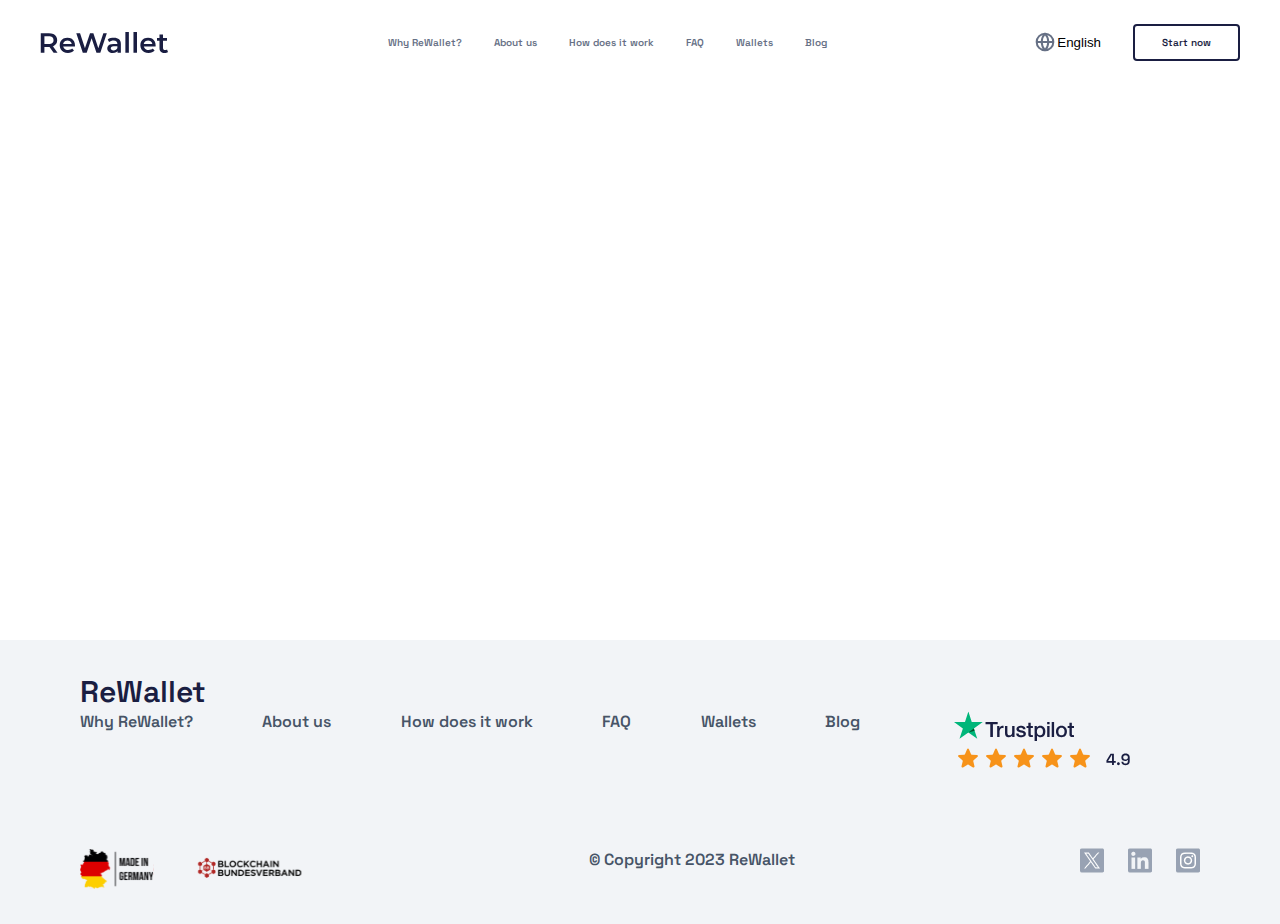
==== demo.html @ 709af5fb "fix" ====
<!DOCTYPE html>
<html lang="en">

<head>
    <meta charset="UTF-8">
    <meta name="viewport" content="width=device-width, initial-scale=1.0">
    <link rel="stylesheet" href="css/style.css">
    <link rel="stylesheet" href="css/demo.css">
    <title>demo</title>
</head>

<body>
    <header class="header__container">
        <img class="header__logo" src="./img/ReWallet.svg" alt="ReWallet">

        <div class="header__navbar">
            <nav class="navbar">
                <a href="index.html">Why ReWallet?</a>
                <a href="#">About us</a>
                <a href="#">How does it work</a>
                <a href="#">FAQ</a>
                <a href="#">Wallets</a>
                <a href="#">Blog</a>
            </nav>
        </div>
        <div class="header_btns">
            <button class="header_langbtn">
                <img src="img/world.svg" alt="">English</button>
            <a class="header2_startnow_text" href="#">Start now</a>
        </div>

        <button class="header__button-menu" name="menu">
            <img src="./img/nav_menu_button.svg" alt="navigation">
        </button>

    </header>


    <main>
        <section>



        </section>
    </main>


    <footer class="footer_container">

        <h3>ReWallet</h3>
        <div class="footer_links_block">
            <ul class="footer_links">
                <li><a href="#">Why ReWallet?</a></li>
                <li><a href="#">About us</a></li>
                <li><a href="#">How does it work</a></li>
                <li><a href="#">FAQ</a></li>
                <li><a href="#">Wallets</a></li>
                <li><a href="#">Blog</a></li>
                <li>

                </li>
            </ul>
            <ul class="rewallet__starimg">
                <li><img src="./img/logo-white_star.svg" alt="star"></li>
                <li><img src="./img/Stars_49.svg" alt="stars"></li>
            </ul>
        </div>

        <div class="footer_r">
            <ul class="rewallet__logolist">
                <li><img src="./img/germany.svg" alt="германия"></li>
                <li><img src="./img/Bundesblock_edited_icon.svg" alt="logo"></li>
            </ul>
            <p>© Copyright 2023 ReWallet</p>
            <ul class="f_word">
                <li><a href="#">Imprint</a></li>
                <li><a href="#">Privacy Policy</a></li>
            </ul>
            <ul class="f_icons">
                <li>
                    <img src="img/x_icon.png" alt="">
                </li>
                <li>
                    <img src="img/in_icon.png" alt="">
                </li>
                <li>
                    <img src="img/inst.png" alt="">
                </li>
            </ul>
        </div>
    </footer>
</body>

</html>
---- css/style.css ----
/* Шрифты */
@font-face {
  font-family: "Space_Grotesk";
  src: url('../fonts/SpaceGrotesk-SemiBold.ttf') format("truetype");
  font-weight: 600;
  font-style: normal;
}

@font-face {
  font-family: "Space_Grotesk";
  src: url('../fonts/SpaceGrotesk-Medium.ttf') format("truetype");
  font-weight: 500;
  font-style: normal;
}

@font-face {
  font-family: "Space_Grotesk";
  src: url('../fonts/SpaceGrotesk-Regular.ttf') format("truetype");
  font-weight: 400;
  font-style: normal;
}

:root {
  --bg-orange: #F7931A;
  --dark-blue: #1a1e42;
  --text-gray: #98A2B3;
  --text-dark-blue: rgba(26, 30, 66, 0.80);
  font-size: 62.5%;
  min-width: 373px;
  max-width: 1440px;
  margin: 0 auto;
}

* {
  margin: 0;
  padding: 0;
  text-decoration: none;
  list-style: none;
  padding-inline-start: 0;
  border: none;
  background: none;
  background-repeat: no-repeat;
  box-sizing: border-box;
}

::selection {
  background: var(--bg-orange);
  color: #fff;
  display: flex;
  justify-content: center;
}

body {
  font-family: 'Space_Grotesk';
  font-weight: 600;
  min-height: 100vh;
}

footer {
  position: sticky;
  top: 100vh;
}

section {
  margin: 0 auto 0px;
  padding: 40px 16px;
  display: flex;
  flex-direction: column;
  align-items: center;
  justify-content: center;
}

h1 {
  margin-bottom: 16px;
  font-size: 3.6rem;
  font-family: 'Space_Grotesk';
  font-weight: 600;
  line-height: 1.2;
  text-align: left;
}

h2 {
  margin-bottom: 24px;
  text-align: left;
  font-size: 2.8rem;
  font-family: 'Space_Grotesk';
  font-weight: 700;
}

a:hover {
  text-decoration: none;
  transition: 1s;
  cursor: pointer;
  transform: scale(1.2);
  transform: rotate(5deg);
}

.desctop {
  display: none;
}

.header__container {
  display: flex;
  margin: 16px 19.5px;
  justify-content: space-between;

}

.header__logo {
  width: 140px;
  height: 37px;
}

.header__button-menu {
  width: 40px;
  height: 40px;
}

.regain_container {

  justify-content: center;
  margin: 40px 0px;
}

.regain_container>h1 {
  margin-top: 48px;
  font-size: 4.8rem;
  font-weight: 700;
  color: #1a1e42;
  line-height: 56px;
}

.regain_container h1 span {
  color: #F7931A;
}

.regain-text {
  margin-top: 24px;
  color: #1a1e42;
  font-size: 1.8rem;
  line-height: 26px;
  font-weight: 400;
}

.regain_button {
  color: #fff;
  background-color: #F7931A;
  display: flex;
  border-radius: 4px;
  font-size: 1.8rem;
  font-weight: 500;
  line-height: 28px;
  justify-content: center;
  padding: 12px;
  margin-top: 12px;
  max-width: 358px;
}

.img_izoiation {
  width: 100%;
}

.logos_container {
  margin: 48px 0 40px;
}

.regain_subsubtitle {
  color: #98A2B3;
  font-size: 1.6rem;
  line-height: 26px;
  font-weight: 500;

}

.logos {
  padding: 16px 0px;
  display: flex;
  flex-wrap: wrap;
  justify-content: space-between;
  gap: 16px 0px;
}

.logos li {
  display: flex;
  width: 170px;
  max-height: 40px;
  align-items: center;
}

.logos img {
  width: 32px;
  height: 32px;
}

.logos p {
  font-size: 1.6rem;
  color: #98A2B3;
  line-height: 24px;
}

.logos_2 {
  margin: 0;
  background-color: #F9FAFB;
}

.logos2 {
  padding: 40px 0px;
  display: flex;
  flex-wrap: wrap;
  gap: 16px 0px;
  align-items: center;
  justify-content: space-around;
}

.logos_li2 {
  display: flex;
  width: 160px;
  height: 42px;
}

.logos2 li {
  display: flex;
  align-items: center;
  height: 42px;
  width: 160px;
}

.why_title {
  background-color: #1A1E42;
  padding: 60px 16px;
  position: relative;
  overflow: hidden;
}

.fon_eps {
  position: absolute;
  top: -22.5%;
  left: -110%;
}

.why_title h1 {
  font-size: 4.4rem;
  line-height: 52px;
  letter-spacing: -4px;
  font-weight: 700;
  color: #FFFFFF;
  position: relative;
}

.why_title p {
  font-size: 1.8rem;
  line-height: 26px;
  font-weight: 400;
  color: #D0D5DD;
  position: relative;
  max-width: 700px;
}

.div_for_fon {
  position: relative;
}

.why_li {
  position: relative;
  display: flex;
  flex-wrap: nowrap;
  flex-direction: column;
  gap: 24px 0;
  padding: 48px 0;


}

.why_li li {
  display: flex;
  flex-direction: column;
  background-color: #2A2D51;
  border: 32px;
  border-radius: 8px;
  position: relative;

}

.why_li img {
  display: flex;
  flex-direction: column;
  height: 44px;
  width: 44px;
  margin: 32px 0px 0 32px;

}

.why_li h2 {
  color: #d0d5dd;
  font-size: 2.2rem;
  font-weight: 500;
  padding: 24px 0px 0px 32px;
  margin: 0;

}

.why_li p {
  color: #d0d5dd;
  font-size: 1.6rem;
  font-weight: normal;
  margin-top: 12px;
  padding: 0 32px 32px 32px;

}

.btn_why {
  color: #fff;
  background-color: #F7931A;
  display: flex;
  border-radius: 4px;
  font-size: 1.8rem;
  font-weight: 500;
  line-height: 28px;
  justify-content: center;
  padding: 12px;
  position: relative;
}

.fon_eps1 {
  position: absolute;
  top: 70%;
  left: 5%;
}

.rew_blog {
  padding: 60px 16px;

}

.rew_blog h2 {
  font-size: 4.4rem;
  line-height: 52px;
  letter-spacing: -4px;
  color: #1A1E42;
  margin: auto;
  font-weight: 700;
  padding-bottom: 32px;
}

.rew_blog p {
  color: #1A1E42;
  font-size: 1.8rem;
  line-height: 26px;
  font-weight: 400;
  padding-bottom: 16px;
}

.About_our>a {
  color: #F7931A;
  font-size: 1.8rem;
  display: flex;
  flex-direction: row;
  position: relative;
}


.section {
  background-color: #1A1E42;
  padding: 60px 16px;
  position: relative;
  overflow: hidden;
}

.first-bg-image {
  position: absolute;
  z-index: 0;
  top: -13%;
  right: 6%;
}

.second-bg-image {
  position: absolute;
  z-index: 0;
  bottom: -13%;
  left: 6%;
}

.our_process {
  z-index: 1;
}

.our_process>h1 {
  color: #FFFFFF;
  font-size: 4.4rem;
  line-height: 52px;
  letter-spacing: -4px;
  font-weight: 600;
  position: relative;
}

.our_process>p {
  color: #D0D5DD;
  font-size: 1.8rem;
  line-height: 26px;
  font-weight: 400;
}

.our_process>ul {
  display: flex;
  flex-wrap: wrap;
  gap: 24px;
  padding: 48px 0 48px;
}

.our_process li {
  display: flex;
  flex-direction: column;
  margin: 24px 0;
}

.our_ul span {
  display: flex;
  justify-content: space-around;
  align-items: center;
  width: 48px;
  height: 48px;
  border-radius: 8px;
  background-color: #2A2D51;
  color: #FFFFFF;
  font-size: 2.0rem;
}

.our_ul h2 {
  color: #FFFFFF;
  font-size: 2.2rem;
  line-height: 30px;
  padding: 20px 0 12px;
  margin: 0;
}

.our_ul p {
  color: #D0D5DD;
  font-size: 1.6rem;
  line-height: 24px;
  font-weight: 400;
}

.our_promise_subtitle {
  position: relative;
}

.our_promise_subtitle>h2 {

  color: #FFFFFF;
  font-size: 4.4rem;
  line-height: 52px;
}

.our_promise_block2 {
  z-index: 1;
  display: flex;
  flex-direction: column;
  gap: 48px;
}

.our_promise_block2>ul {
  display: flex;
  flex-wrap: nowrap;
  flex-direction: column;
  gap: 24px 0;
  padding-top: 48px 0;
}

.our_promise_block2 li {
  display: flex;
  flex-direction: column;
  background-color: #2A2D51;
  border: 32px;
  border-radius: 8px;
  row-gap: 24px;
  max-width: 411px;
  max-height: 294px;
}


.our_promise_block2 img {
  display: flex;
  flex-direction: column;
  height: 44px;
  width: 44px;
  margin: 32px 0px 0 32px;
  position: relative;
}

.our_promise_block2 h3 {
  color: #d0d5dd;
  font-size: 2.2rem;
  font-weight: 500;
  padding-left: 32px;
}

.our_promise_block2 p {
  color: #d0d5dd;
  font-size: 1.6rem;
  font-weight: normal;
  margin-top: 12px;
  padding: 0 32px 32px 32px;
}

.our_promise_block2>a {
  color: #fff;
  background-color: #F7931A;
  display: flex;
  border-radius: 4px;
  font-size: 1.8rem;
  font-weight: 500;
  line-height: 28px;
  justify-content: center;
  padding: 12px;
}

.our_promise_block2>a:hover {
  background-color: #fff;
  color: #1a1e42;
}

.section_testimonials {
  padding: 60px 16px;
  display: flex;
  flex-direction: column;
  background-color: #F9FAFB;
}

.container_testimonials {
  text-align: center;
}

.container_testimonials>h1 {
  color: #1A1E42;
  font-size: 44px;
  text-align: center;
  line-height: 52px;
  letter-spacing: -4px;
  margin-bottom: 16px;
}

.container_testimonials>p {
  font-size: 1.8rem;
  color: #1A1E42;
  font-weight: 400;
}

.wrapper {
  margin: 48px 16px;
  overflow: auto;
  position: relative;
  height: 530px;
  width: 320px;
  box-shadow: 0 4px 30px rgba(0, 0, 0, .1);
}

.wrapper>ul {
  position: absolute;
  top: 0;
  left: 0;
  display: flex;
  flex-direction: row;
  overflow-x: hidden;
  gap: 24px;
}

.wrapper li {

  padding: 24px;
  width: 300px;
  height: 500px;
  gap: 24px;
  display: flex;
  flex-direction: column;
  background-color: white;
  border-radius: 8px;
}

.wrapper img {
  width: 120px;
}

.wrapper p {
  color: #98A2B3;
  font-size: 1.8rem;
  height: 390px;
}

.wrapper h2 {
  font-size: 1.8rem;
  color: #1A1E42;
}

.star_button {
  background-color: #00B67A;
  display: flex;
  padding: 12px;
  align-items: center;
  border-radius: 4px;
}

.star_button>p {
  font-size: 1.8rem;
  color: #FFFFFF;
}

.testimonials_rew {
  font-size: 4.4rem;
  color: #1A1E42;
  line-height: 52px;
  letter-spacing: -4%;
  text-align: center;
}

.blog_subsection {
  display: flex;
  gap: 16px;
  text-align: center;
  flex-direction: column;
}

.blog_subsection>img {
  height: 1.75px;
}

.blog_subsection>p {
  font-size: 1.8rem;
  color: #1A1E42;
  line-height: 26px;
  text-align: center;
}

.blog_sect {
  gap: 24px;
  display: flex;
  flex-direction: column;
  align-items: center;
  margin: 48px 16px;
  width: 100%;
}



.gap_rew>img {
  border-radius: 8px;
}

.rewallet-ul__ava {
  display: flex;
  flex-wrap: nowrap;
  align-items: center;
  justify-content: space-between;

}

.rewallet-ul__ava li {
  display: flex;
  flex-direction: row-reverse;
  gap: 12px;
  align-items: center;
}

.rewallet-ul__ava p {
  text-align: center;
  color: #98A2B3;
  font-size: 1.6rem;
  font-weight: 500;
  padding: 11px 0;
}

.gap_rew {
  display: flex;
  flex-direction: column;
  gap: 24px;
  width: 100%;
}

.rewallet-ul__ava img {
  display: flex;
  align-items: center;
  gap: 12px;
}

.rewallet__item {
  font-size: 2.2rem;
  font-weight: 700;
  color: #1A1E42;
  display: flex;
  justify-content: space-between;
  align-items: flex-start;
  line-height: 30px;
}

.reg-discrbtn {
  color: #fff;
  background-color: #F7931A;
  display: flex;
  border-radius: 4px;
  font-size: 1.8rem;
  font-weight: 500;
  line-height: 28px;
  justify-content: center;
  padding: 12px;
}

.reg-discrbtn:hover {
  background-color: #1A1E42;
}

.lost_section {
  padding: 60px 16px;
  background-color: #F9FAFB;
}


.container_Frequently {
  display: flex;
  flex-direction: column;
  justify-content: center;
  padding-bottom: 48px;
}

.container_Frequently>img {
  height: 2px;
}

.container_Frequently>h2 {
  font-size: 4.4rem;
  font-weight: 700;
  text-align: center;
  line-height: 52px;
  letter-spacing: -4px;
}

.frequently__list>ul {
  display: flex;
  flex-direction: column;
  gap: 32px;
  max-width: 780px;

}

.frequently__list details {
  display: flex;
  flex-direction: column;
}



.frequently__list span {
  font-size: 2.2rem;
  font-weight: 500;
  line-height: 33px;
  padding-right: 24px;
}

.frequently__list a {
  display: flex;
  flex-direction: row;
  justify-content: space-between;
  align-items: flex-start;
}

.frequently__list img {
  height: 22px;
  width: 22px;
}

.frequently__list p {
  font-size: 1.8rem;
  color: #2A2D51;
  padding-right: 48px;
  max-width: 732px;
}

.start_now {
  margin: 0 auto 0px;
  padding: 40px 16px;
  display: flex;
  flex-direction: column;
  align-items: center;
  justify-content: center;
}

.container_start {
  display: flex;
  flex-direction: column;
  align-items: start;
}

.container_start>img {
  height: 2px;

}

.container_start>h2 {
  font-size: 4.4rem;
  font-weight: 500;
  letter-spacing: -4px;
  line-height: 52px;
  margin-bottom: 0;
  padding-bottom: 16px;
}

.container_start>p {
  font-size: 1.8rem;
  line-height: 26px;
  color: #2A2D51;
}

.start__list>ul {
  gap: 16px;
  display: flex;
  flex-direction: column;
  margin: 32px 0;
}

.start__list li {
  display: flex;
  flex-direction: row;
  align-items: center;
  justify-content: flex-start;
  gap: 12px;
}

.start__list img {
  height: 26px;
}

.start__list p {
  font-size: 1.8rem;
  font-weight: 300;
  color: #2A2D51;
}

.contacts {
  display: flex;
  flex-direction: column;
  background-color: #1A1E42;
  padding: 32px 24px;
  border-radius: 8px;
  gap: 24px;
  width: 100%;
}

.contacts div {
  align-items: center;
  display: flex;
  flex-direction: row;
  justify-content: space-between;
  margin: 24px;
  background-color: #2A2D51;
}

.contacts h3 {
  font-size: 2.2rem;
  color: #F9FAFB;
  text-align: center;
}

.contacts label {
  display: flex;
  align-items: center;
  justify-content: center;
  border-radius: 8px;
  padding: 16px 8px;
  background-color: #fff;
  font-size: 1.6rem;
}

.contacts label:hover {
  background-color: #F7931A;
  transition: 0.5s;
}

.label_btn {
  display: flex;
  flex-direction: column;
  align-items: stretch;
  justify-content: space-around;
  gap: 12px;
  background-color: #2A2D51;
}

.about_us {
  padding: 60px 16px;
  flex-direction: column-reverse;
}

.About_our p {
  font-size: 1.8rem;
  padding-bottom: 16px;
  font-weight: 300;
  color: rgba(26, 30, 66, 0.8);
  line-height: 26px;

}

.seo {

  width: 100%;
  height: 100%;
  background: linear-gradient(to bottom, white 50%, #F2F4F7 50%);
}


.seo_info {
  display: flex;
  flex-direction: column;
  align-items: flex-start;
}

.container_blue {
  background-color: #1A1E42;
  display: flex;
  flex-direction: column;
  align-items: flex-start;
  padding: 32px 24px;
  gap: 32px;
  border-radius: 8px;
}

.seo_info>h2 {
  color: #FFFFFF;
  font-size: 4.4rem;
  line-height: 52px;
}

.seo_info>p {
  font-size: 2.2rem;
  line-height: 32px;
  color: #D0D5DD;
  font-weight: 400;
  padding-bottom: 24px;
}

.getin__list {
  display: flex;
  flex-direction: column;
  gap: 24px;
}

.getin__list li {
  display: flex;
  flex-direction: row;
}

.getin__list a {
  color: #D0D5DD;
  font-size: 2.2rem;
  padding-left: 10px;
}

.getin__list a:hover {
  color: #F7931A;
}

.footer_container {
  margin: 0 auto;
  padding: 60px 16px;
  background-color: #F2F4F7;
  display: flex;
  flex-direction: column;
  align-items: center;
  align-items: stretch
}



.footer_container>h3 {
  font-size: 3.0rem;
  color: #1A1E42;
  padding-bottom: 24px;
}

.footer_links {
  display: flex;
  flex-direction: column;
  gap: 16px;
}

.footer_links a:hover {
  color: #F7931A;
}

.footer_links li {
  color: #D0D5DD;
  font-size: 1.6rem;

}

.footer_links a {
  color: #475467;
}

.rewallet__starimg {
  padding: 24px 0 40px;
  display: flex;
  flex-direction: column;
}


.rewallet__logolist {
  display: flex;
  flex-direction: row;
  gap: 40px;
}

.footer_r {
  display: flex;
  flex-direction: column;
  gap: 24px;

}

.footer_r p {
  font-size: 1.6rem;
  color: #475467;
  line-height: 24px;
}

.f_word {
  display: flex;
  flex-direction: row;
  gap: 16px;
}

.footer_r a {
  font-size: 1.6rem;
  color: #475467;
  line-height: 24px;
}

.f_icons {
  display: none;
}



@media (max-width: 719px) {
  .header__navbar {
    display: none;
  }

  .header_btns {
    display: none;
  }
}


@media screen and (min-width: 700px) {


  .header__container {
    display: flex;
    margin: 23.5px 40px;
    justify-content: space-between;
  }

  .logos_2 {
    align-items: stretch;

  }

  .logos2 {
    display: grid;
    grid: auto-flow / 1fr 1fr 1fr;
    justify-items: center;
    padding: 0;
  }

  .header__logo {
    padding-right: 12px;
    max-width: 140px;
  }

  .header__navbar {
    display: flex;
    flex-direction: row;
    align-items: center;
    justify-content: center;
    gap: 32px;

  }

  .footer_r {
    flex-direction: row;
    justify-content: space-between;
    padding-top: 72px;
    border-top: 1px #1A1E42;
  }

  .header_btns {
    display: none;
  }

  .header_btns>a {
    padding: 10px 27px;
    border: 2px solid #1A1E42;
    border-radius: 4px;
    color: #1A1E42;
    font-size: 2, 7rem;
    font-family: 700;
  }

  .navbar {
    display: flex;
    flex-direction: row;
    align-items: center;
    justify-content: center;
    gap: 32px;
  }

  .navbar>a {
    color: rgba(102, 112, 133, 1);
    font-family: 500;
  }

  .navbar a:hover {
    color: #F7931A;
    transition: 1s;
    cursor: pointer;
    border: none;
  }

  .header_langbtn {
    display: flex;
    align-items: center;
    justify-content: center;
    gap: 2px;
  }

  .header_btns a:hover {
    color: #F7931A;
    border-color: #F7931A;
    transition: 1s;
  }

  .header__button-menu {
    display: none;
  }

  .regain {
    display: flex;
    flex-direction: column;
  }

  .regain img {
    max-width: 720px;
  }

  .regain_container {
    max-width: 560px;

  }

  .regain_button {
    max-width: 252px;
    margin-top: 48px;
  }

  .regain_button:hover {
    background-color: #1A1E42;
    transition: 1s;
  }

  .why_table {
    display: flex;
    flex-direction: column;
    align-items: center;
  }

  .btn_why {
    margin-top: 60px;
    max-width: 252px;
    margin: 0px;
  }

  .btn_why:hover {
    background-color: #fff;
    color: #1a1e42;
  }

  .wrapper {
    width: 700px;
    height: 320px;
    gap: 48px;
  }

  .wrapper li {
    width: 700px;
    height: 300px;
  }

  .container {
    display: flex;
    flex-direction: column;
    align-items: center
  }

  .lost_section {
    padding: 80px 60px;
  }


  .seo {
    display: block;
  }

  .container_blue {
    display: flex;
    flex-direction: row;
    padding: 60px;
    margin: 80px;
  }

  .footer_container {
    padding: 32px 80px;
  }


  .footer_links_block {
    display: grid;
    justify-items: stretch;
    grid-template-columns: auto 22%;
    padding: 0;
    gap: 24px;
  }

  .footer_links {
    display: flex;
    justify-content: flex-start;
    align-items: flex-start;
    justify-content: space-between;
    flex-wrap: wrap;
    flex-direction: row;
  }

  .footer_container>h3 {
    padding-bottom: 0;
  }

  .rewallet__starimg {
    flex-direction: column;
    padding: 0;
    width: 178px;
  }

  .f_word {
    display: none;
  }

  .f_icons {
    display: flex;
    flex-direction: row;
    gap: 24px;
  }
  .our_process>ul{
    display: grid;
    grid: auto-flow/1fr 1fr;
    padding: 0px 20px;
   }
}


@media screen and (min-width: 870px) {
  .getin__list {
    display: flex;
    flex-direction: column;
  }

  .start_now {
    display: grid;
    grid: auto-flow / 1fr 1fr;
    gap: 48px;
    margin: 80px;
  }

  .frequently__list {
    width: 780px;
  }
}


@media screen and (min-width: 1050px) {
  .getin__list {
    flex-direction: row;
  }
}

@media screen and (min-width: 1200px) {


  .header_btns {
    display: flex;
    flex-direction: row;
    gap: 32px;
  }

  .regain {
    display: grid;
    grid: auto-flow / 1fr 1fr;
    justify-items: stretch;
    padding: 0 40px;
    margin: 0;
  }

  .why_title {
    padding: 80px;
  }

  .why_li {
    display: grid;
    grid: auto-flow / 1fr 1fr 1fr;
    justify-items: center;
    gap: 24px;
  }

  .about_us {
    display: grid;
    grid: auto-flow / 1fr 1fr;
    justify-items: stretch;
    margin: 80px;
    gap: 60px;

  }

  .logos2 {
    display: flex;
    justify-content: space-around;
    padding: 0;
  }

  .our_ul>ul {
    display: grid;
    grid: auto-flow / 1fr 1fr;
    gap: 48px;
  }


  .our_process li {
    flex-direction: column;
  }

  .our_process p {
    max-width: 650px;
  }

  .our_promise_subtitle {
    justify-content: start;
  }

  .our_promise_block2 {
    align-items: center;

  }

  .our_promise_block2>ul {
    display: grid;
    grid: auto-flow / 1fr 1fr 1fr;
    gap: 24px;
  }

  .our_promise_block2 li {
    max-width: 411px;
    max-height: 270px;
  }

  .first-bg-image {
    right: 55%;
  }

  .second-bg-image {
    left: 48%;
  }

  .our_ul p {
    max-width: 548px;
  }

  .rew_blog {
    padding: 80px;
  }

  .blog_sect {
    display: grid;
    grid: auto-flow / 1fr 1fr 1fr;
  }

  .blog_sect {
    flex-direction: row;
    margin: 60px 0px;
  }

  .start_now {
    display: grid;
    grid: auto-flow / 1fr 1fr;
    gap: 48px;
    margin: 80px;
  }

  .label_btn {
    display: grid;
    grid: auto-flow / 1fr 1fr;

  }

  .why_li li {
    max-width: 410px;
    max-height: 270px;
  }
}
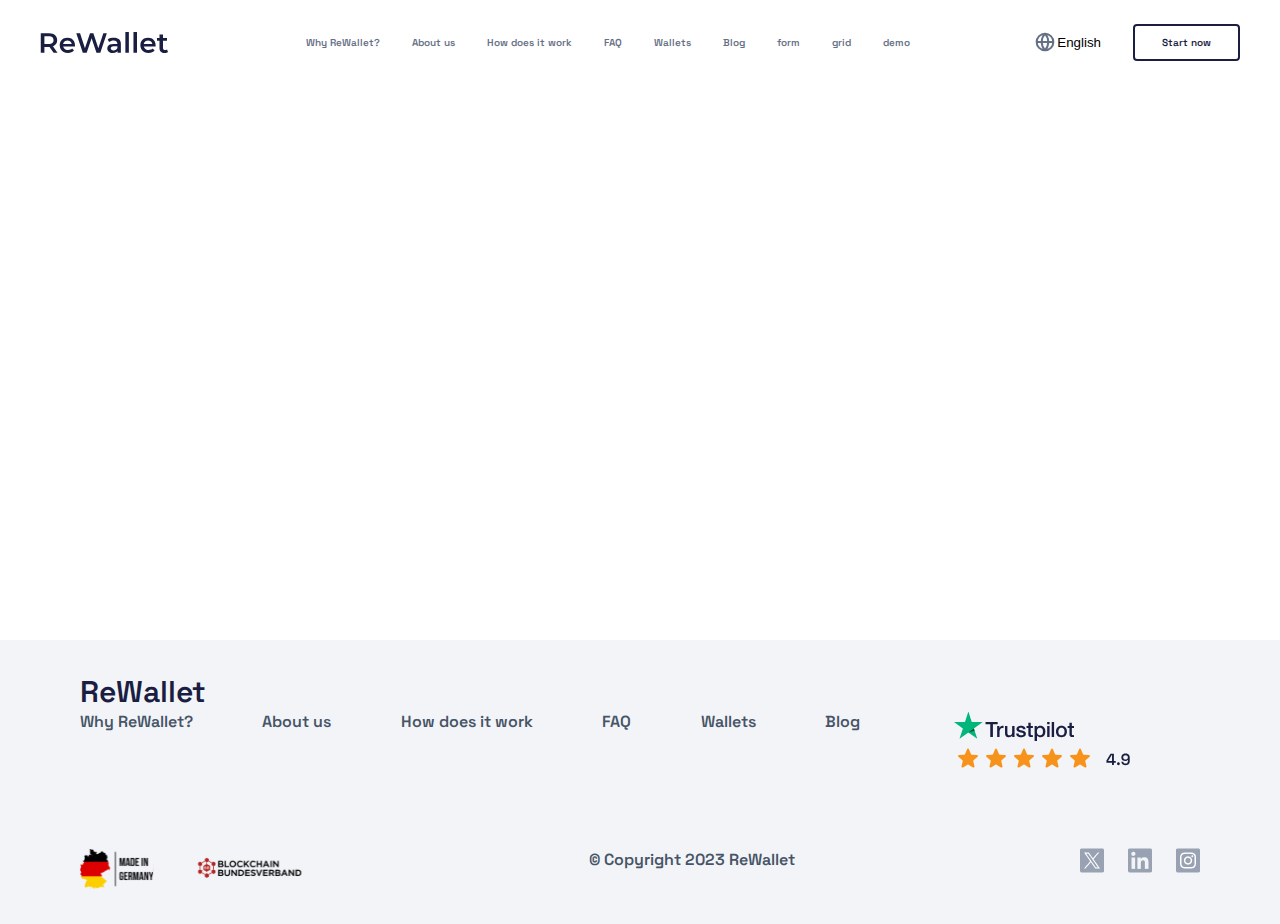
==== commit 95a9e503: "fix1" ====
--- a/demo.html
+++ b/demo.html
@@ -12,28 +12,31 @@
 <body>
     <header class="header__container">
         <img class="header__logo" src="./img/ReWallet.svg" alt="ReWallet">
-
+    
         <div class="header__navbar">
-            <nav class="navbar">
-                <a href="index.html">Why ReWallet?</a>
-                <a href="#">About us</a>
-                <a href="#">How does it work</a>
-                <a href="#">FAQ</a>
-                <a href="#">Wallets</a>
-                <a href="#">Blog</a>
-            </nav>
+          <nav class="navbar">
+            <a href="index.html">Why ReWallet?</a>
+            <a href="#">About us</a>
+            <a href="#">How does it work</a>
+            <a href="#">FAQ</a>
+            <a href="#">Wallets</a>
+            <a href="#">Blog</a>
+            <a href="form.html">form</a>
+            <a href="grid.html">grid</a>
+            <a href="demo.html">demo</a>
+          </nav>
         </div>
         <div class="header_btns">
-            <button class="header_langbtn">
-                <img src="img/world.svg" alt="">English</button>
-            <a class="header2_startnow_text" href="#">Start now</a>
+          <button class="header_langbtn">
+            <img src="img/world.svg" alt="">English</button>
+          <a class="header2_startnow_text" href="#">Start now</a>
         </div>
-
+    
         <button class="header__button-menu" name="menu">
-            <img src="./img/nav_menu_button.svg" alt="navigation">
+          <img src="./img/nav_menu_button.svg" alt="navigation">
         </button>
-
-    </header>
+    
+      </header>
 
 
     <main>
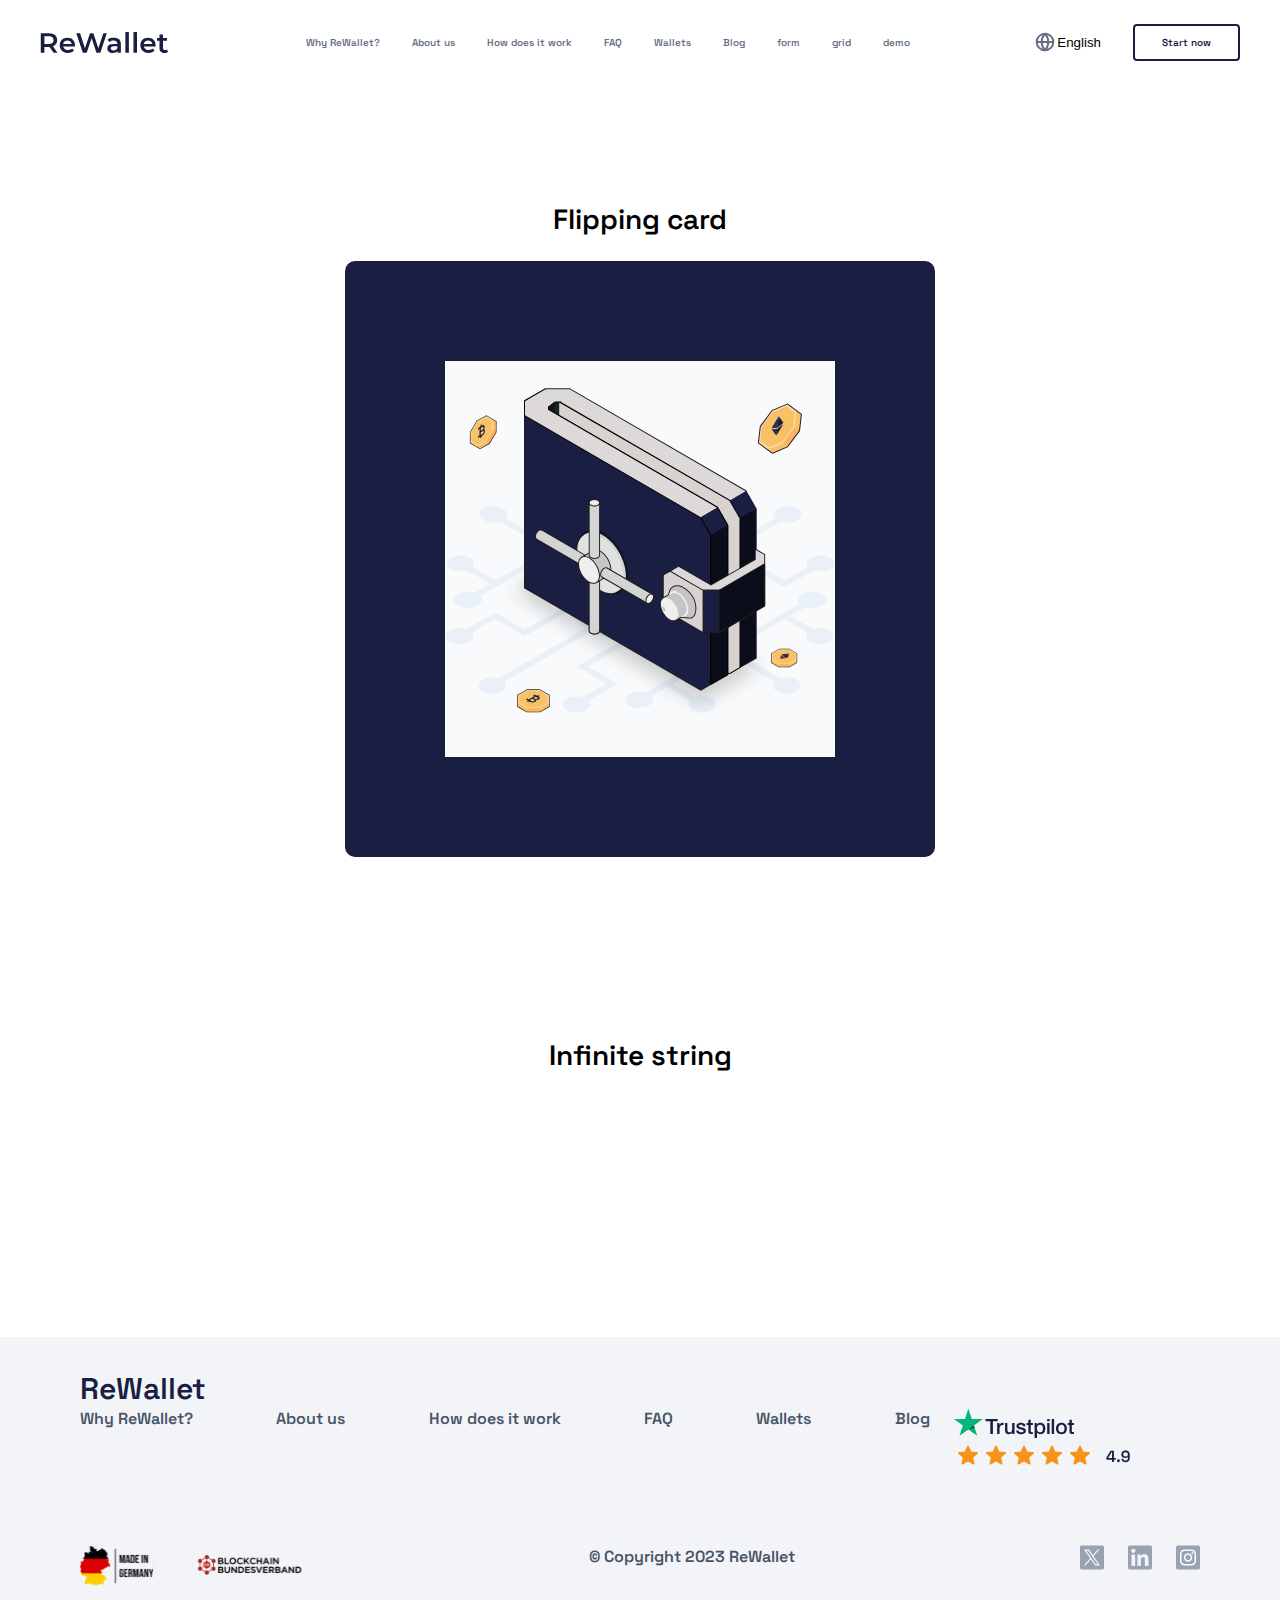
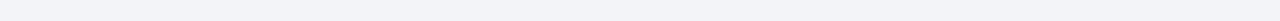
==== commit d2978d59: "lab9" ====
--- a/demo.html
+++ b/demo.html
@@ -2,96 +2,104 @@
 <html lang="en">
 
 <head>
-    <meta charset="UTF-8">
-    <meta name="viewport" content="width=device-width, initial-scale=1.0">
-    <link rel="stylesheet" href="css/style.css">
-    <link rel="stylesheet" href="css/demo.css">
-    <title>demo</title>
+  <meta charset="UTF-8">
+  <meta name="viewport" content="width=device-width, initial-scale=1.0">
+  <link rel="stylesheet" href="css/style.css">
+  <link rel="stylesheet" href="css/demo.css">
+  <title>Demo</title>
 </head>
 
 <body>
-    <header class="header__container">
-        <img class="header__logo" src="./img/ReWallet.svg" alt="ReWallet">
-    
-        <div class="header__navbar">
-          <nav class="navbar">
-            <a href="index.html">Why ReWallet?</a>
-            <a href="#">About us</a>
-            <a href="#">How does it work</a>
-            <a href="#">FAQ</a>
-            <a href="#">Wallets</a>
-            <a href="#">Blog</a>
-            <a href="form.html">form</a>
-            <a href="grid.html">grid</a>
-            <a href="demo.html">demo</a>
-          </nav>
-        </div>
-        <div class="header_btns">
-          <button class="header_langbtn">
-            <img src="img/world.svg" alt="">English</button>
-          <a class="header2_startnow_text" href="#">Start now</a>
-        </div>
-    
-        <button class="header__button-menu" name="menu">
-          <img src="./img/nav_menu_button.svg" alt="navigation">
-        </button>
-    
-      </header>
+  <header class="header__container">
+    <img class="header__logo" src="./img/ReWallet.svg" alt="ReWallet">
+
+    <div class="header__navbar">
+      <nav class="navbar">
+        <a href="index.html">Why ReWallet?</a>
+        <a href="#">About us</a>
+        <a href="#">How does it work</a>
+        <a href="#">FAQ</a>
+        <a href="#">Wallets</a>
+        <a href="#">Blog</a>
+        <a href="form.html">form</a>
+        <a href="grid.html">grid</a>
+        <a href="demo.html">demo</a>
+      </nav>
+    </div>
+    <div class="header_btns">
+      <button class="header_langbtn">
+        <img src="img/world.svg" alt="">English</button>
+      <a class="header2_startnow_text" href="#">Start now</a>
+    </div>
+
+    <button class="header__button-menu" name="menu">
+      <img src="./img/nav_menu_button.svg" alt="navigation">
+    </button>
+
+  </header>
+
+  <main>
+    <section class="flipping-card">
+      <h2>Flipping card</h2>
+      <ul class="flipping-card__container">
+        <li>
+          <div class="front"><img src="./img/isolation_mode.svg" alt=""></div>
+          <div class="back"><img src="./img/Custodial-390x390.jpg" alt=""></div>
+        </li>
+      </ul>
+    </section>
+    <section class="infinite-string">
+      <h2>Infinite string</h2>
+      <ul class="infinite-string__container">
+        <li><p>ReWallet</p></li>
+        <li><p>ReWallet</p></li>
+        <li><p>ReWallet</p></li>
+        <li><p>ReWallet</p></li>
+      </ul>
+    </section>
+  </main>
 
 
-    <main>
-        <section>
+  <footer class="footer_container">
+    <h3>ReWallet</h3>
+    <div class="footer_links_block">
+      <ul class="footer_links">
+        <li><a href="#">Why ReWallet?</a></li>
+        <li><a href="#">About us</a></li>
+        <li><a href="#">How does it work</a></li>
+        <li><a href="#">FAQ</a></li>
+        <li><a href="#">Wallets</a></li>
+        <li><a href="#">Blog</a></li>
+      </ul>
+      <ul class="rewallet__starimg">
+        <li><img src="./img/logo-white_star.svg" alt="star"></li>
+        <li><img src="./img/Stars_49.svg" alt="stars"></li>
+      </ul>
+    </div>
 
-
-
-        </section>
-    </main>
-
-
-    <footer class="footer_container">
-
-        <h3>ReWallet</h3>
-        <div class="footer_links_block">
-            <ul class="footer_links">
-                <li><a href="#">Why ReWallet?</a></li>
-                <li><a href="#">About us</a></li>
-                <li><a href="#">How does it work</a></li>
-                <li><a href="#">FAQ</a></li>
-                <li><a href="#">Wallets</a></li>
-                <li><a href="#">Blog</a></li>
-                <li>
-
-                </li>
-            </ul>
-            <ul class="rewallet__starimg">
-                <li><img src="./img/logo-white_star.svg" alt="star"></li>
-                <li><img src="./img/Stars_49.svg" alt="stars"></li>
-            </ul>
-        </div>
-
-        <div class="footer_r">
-            <ul class="rewallet__logolist">
-                <li><img src="./img/germany.svg" alt="германия"></li>
-                <li><img src="./img/Bundesblock_edited_icon.svg" alt="logo"></li>
-            </ul>
-            <p>© Copyright 2023 ReWallet</p>
-            <ul class="f_word">
-                <li><a href="#">Imprint</a></li>
-                <li><a href="#">Privacy Policy</a></li>
-            </ul>
-            <ul class="f_icons">
-                <li>
-                    <img src="img/x_icon.png" alt="">
-                </li>
-                <li>
-                    <img src="img/in_icon.png" alt="">
-                </li>
-                <li>
-                    <img src="img/inst.png" alt="">
-                </li>
-            </ul>
-        </div>
-    </footer>
+    <div class="footer_r">
+      <ul class="rewallet__logolist">
+        <li><img src="./img/germany.svg" alt="германия"></li>
+        <li><img src="./img/Bundesblock_edited_icon.svg" alt="logo"></li>
+      </ul>
+      <p>© Copyright 2023 ReWallet</p>
+      <ul class="f_word">
+        <li><a href="#">Imprint</a></li>
+        <li><a href="#">Privacy Policy</a></li>
+      </ul>
+      <ul class="f_icons">
+        <li>
+          <img src="img/x_icon.png" alt="">
+        </li>
+        <li>
+          <img src="img/in_icon.png" alt="">
+        </li>
+        <li>
+          <img src="img/inst.png" alt="">
+        </li>
+      </ul>
+    </div>
+  </footer>
 </body>
 
 </html>--- a/css/style.css
+++ b/css/style.css
@@ -92,8 +92,11 @@
   transition: 1s;
   cursor: pointer;
   transform: scale(1.2);
-  transform: rotate(5deg);
-}
+  box-shadow: 10px 10px 20px rgba(36, 36, 36, 0.5); 
+  /* transform: rotate(5deg); */
+}
+
+
 
 .desctop {
   display: none;
@@ -562,7 +565,16 @@
   flex-direction: row;
   overflow-x: hidden;
   gap: 24px;
-}
+  box-shadow: 20px 20px  rgba(36, 36, 36, 0.5); 
+}
+
+.rew_blog a:active{
+  background-color: #1A1E42;
+}
+.rew_blog p:active{
+  color: #F7931A;
+}
+
 
 .wrapper li {
 
@@ -1336,10 +1348,13 @@
     grid: auto-flow / 1fr 1fr;
     gap: 48px;
   }
-
+  .our_ul h2{
+    padding: 0  12px 0;
+  }
 
   .our_process li {
-    flex-direction: column;
+    flex-direction: row;
+    gap: 20px;
   }
 
   .our_process p {
@@ -1409,4 +1424,11 @@
     max-width: 410px;
     max-height: 270px;
   }
+
+  .header_langbtn:hover{
+    text-decoration: none;
+    transition: 1s;
+    cursor: pointer;
+    transform: scale(1.2);
+  }
 }--- a/css/demo.css
+++ b/css/demo.css
@@ -0,0 +1,92 @@
+section {
+  margin: 100px 0 100px;
+}
+
+.infinite-string__container {
+  position: relative;
+  display: flex;
+  align-items: center;
+  overflow: hidden;
+  /* border: 1px solid red; */
+  border-radius: 10px;
+  /* background-color: var(--dark-blue); */
+  width: 100%;
+  height: 100px;
+}
+
+.infinite-string__container p {
+  font-size: 3rem;
+  font-family: 'Space_Grotesk';
+}
+
+.infinite-string__container li {
+  position: absolute;
+  left: 100%;
+  display: flex;
+  justify-content: center;
+  animation: infinite-roll 4s linear infinite;
+  width: 25%;
+}
+
+.infinite-string__container li:nth-child(1) {
+  animation-delay: -3s;
+}
+
+.infinite-string__container li:nth-child(2) {
+  animation-delay: -2s;
+}
+
+.infinite-string__container li:nth-child(3) {
+  animation-delay: -1s;
+}
+
+@keyframes infinite-roll {
+  0% {
+    translate: 0;
+  }
+
+  100% {
+    translate: -500%;
+  }
+}
+
+.flipping-card__container {
+  padding: 100px;
+  display: flex;
+  flex-direction: column;
+  align-items: center;
+  gap: 75px;
+  /* border: 1px solid red; */
+  border-radius: 10px;
+  background-color: var(--dark-blue);
+}
+
+.flipping-card__container li {
+  position: relative;
+  width: 390px;
+  height: 396px;
+  perspective: 1500px;
+}
+
+.flipping-card__container li img {
+  width: 100%;
+}
+
+.front,
+.back {
+  position: absolute;
+  transition: 1s;
+  backface-visibility: hidden;
+}
+
+.back {
+  transform: rotateY(180deg);
+}
+
+.flipping-card__container li:hover .front {
+  transform: rotateY(180deg);
+}
+
+.flipping-card__container li:hover .back {
+  transform: rotateY(360deg);
+}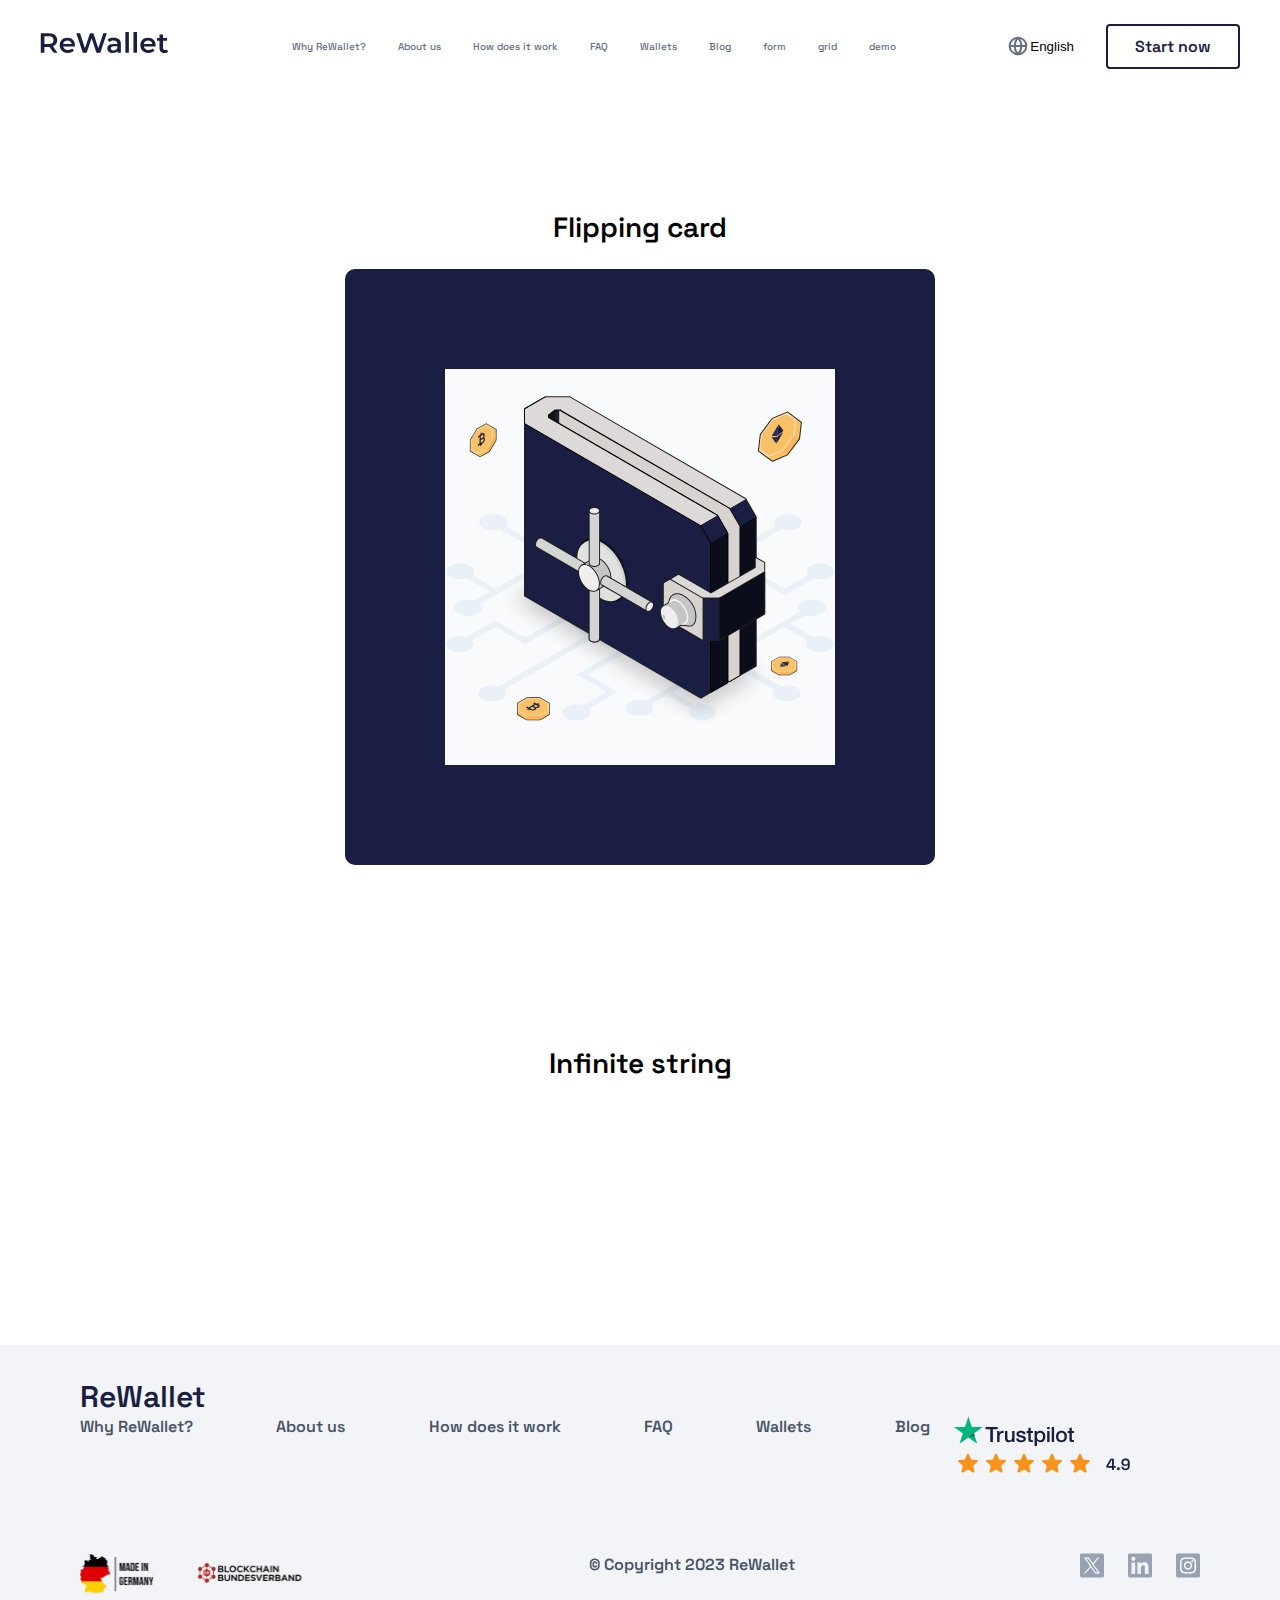
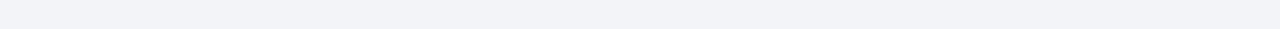
==== commit 5a5a22f0: "fix" ====
--- a/demo.html
+++ b/demo.html
@@ -2,104 +2,115 @@
 <html lang="en">
 
 <head>
-  <meta charset="UTF-8">
-  <meta name="viewport" content="width=device-width, initial-scale=1.0">
-  <link rel="stylesheet" href="css/style.css">
-  <link rel="stylesheet" href="css/demo.css">
-  <title>Demo</title>
+    <meta charset="UTF-8">
+    <meta name="viewport" content="width=device-width, initial-scale=1.0">
+    <link rel="stylesheet" href="css/style.css">
+    <link rel="stylesheet" href="css/demo.css">
+    <title>Demo</title>
 </head>
 
 <body>
-  <header class="header__container">
-    <img class="header__logo" src="./img/ReWallet.svg" alt="ReWallet">
+    <header class="header__container">
+        <img class="header__logo" src="./img/ReWallet.svg" alt="ReWallet">
 
-    <div class="header__navbar">
-      <nav class="navbar">
-        <a href="index.html">Why ReWallet?</a>
-        <a href="#">About us</a>
-        <a href="#">How does it work</a>
-        <a href="#">FAQ</a>
-        <a href="#">Wallets</a>
-        <a href="#">Blog</a>
-        <a href="form.html">form</a>
-        <a href="grid.html">grid</a>
-        <a href="demo.html">demo</a>
-      </nav>
-    </div>
-    <div class="header_btns">
-      <button class="header_langbtn">
+        <div class="header__navbar">
+            <nav class="navbar">
+                <a href="index.html">Why ReWallet?</a>
+                <a href="#">About us</a>
+                <a href="#">How does it work</a>
+                <a href="#">FAQ</a>
+                <a href="#">Wallets</a>
+                <a href="#">Blog</a>
+                <a href="form.html">form</a>
+                <a href="grid.html">grid</a>
+                <a href="demo.html">demo</a>
+            </nav>
+        </div>
+        <div class="header_btns">
+            <button class="header_langbtn">
         <img src="img/world.svg" alt="">English</button>
-      <a class="header2_startnow_text" href="#">Start now</a>
-    </div>
+            <a class="header2_startnow_text" href="#">Start now</a>
+        </div>
 
-    <button class="header__button-menu" name="menu">
+        <button class="header__button-menu" name="menu">
       <img src="./img/nav_menu_button.svg" alt="navigation">
     </button>
 
-  </header>
+    </header>
 
-  <main>
-    <section class="flipping-card">
-      <h2>Flipping card</h2>
-      <ul class="flipping-card__container">
-        <li>
-          <div class="front"><img src="./img/isolation_mode.svg" alt=""></div>
-          <div class="back"><img src="./img/Custodial-390x390.jpg" alt=""></div>
-        </li>
-      </ul>
-    </section>
-    <section class="infinite-string">
-      <h2>Infinite string</h2>
-      <ul class="infinite-string__container">
-        <li><p>ReWallet</p></li>
-        <li><p>ReWallet</p></li>
-        <li><p>ReWallet</p></li>
-        <li><p>ReWallet</p></li>
-      </ul>
-    </section>
-  </main>
+    <main>
+        <section class="flipping-card">
+            <h2>Flipping card</h2>
+            <ul class="flipping-card__container">
+                <li>
+                    <div class="front"><img src="./img/isolation_mode.svg" alt=""></div>
+                    <div class="back"><img src="./img/doctors.png" alt="">
+                        <a>back img</a>
+                    </div>
+
+                </li>
+            </ul>
+        </section>
+        <section class="infinite-string">
+            <h2>Infinite string</h2>
+            <ul class="infinite-string__container">
+                <li>
+                    <p>ReWallet</p>
+                </li>
+                <li>
+                    <p>ReWallet</p>
+                </li>
+                <li>
+                    <p>ReWallet</p>
+                </li>
+                <li>
+                    <p>ReWallet</p>
+                </li>
+            </ul>
+        </section>
+    </main>
 
 
-  <footer class="footer_container">
-    <h3>ReWallet</h3>
-    <div class="footer_links_block">
-      <ul class="footer_links">
-        <li><a href="#">Why ReWallet?</a></li>
-        <li><a href="#">About us</a></li>
-        <li><a href="#">How does it work</a></li>
-        <li><a href="#">FAQ</a></li>
-        <li><a href="#">Wallets</a></li>
-        <li><a href="#">Blog</a></li>
-      </ul>
-      <ul class="rewallet__starimg">
-        <li><img src="./img/logo-white_star.svg" alt="star"></li>
-        <li><img src="./img/Stars_49.svg" alt="stars"></li>
-      </ul>
-    </div>
+    <footer class="footer_container">
+        <h3>ReWallet</h3>
+        <div class="footer_links_block">
+            <ul class="footer_links">
+                <li><a href="#">Why ReWallet?</a></li>
+                <li><a href="#">About us</a></li>
+                <li><a href="#">How does it work</a></li>
+                <li><a href="#">FAQ</a></li>
+                <li><a href="#">Wallets</a></li>
+                <li><a href="#">Blog</a></li>
+            </ul>
+            <ul class="rewallet__starimg">
+                <li><img src="./img/logo-white_star.svg" alt="star"></li>
+                <li><img src="./img/Stars_49.svg" alt="stars"></li>
+            </ul>
+        </div>
 
-    <div class="footer_r">
-      <ul class="rewallet__logolist">
-        <li><img src="./img/germany.svg" alt="германия"></li>
-        <li><img src="./img/Bundesblock_edited_icon.svg" alt="logo"></li>
-      </ul>
-      <p>© Copyright 2023 ReWallet</p>
-      <ul class="f_word">
-        <li><a href="#">Imprint</a></li>
-        <li><a href="#">Privacy Policy</a></li>
-      </ul>
-      <ul class="f_icons">
-        <li>
-          <img src="img/x_icon.png" alt="">
-        </li>
-        <li>
-          <img src="img/in_icon.png" alt="">
-        </li>
-        <li>
-          <img src="img/inst.png" alt="">
-        </li>
-      </ul>
-    </div>
-  </footer>
+        <div class="footer_r">
+            <ul class="rewallet__logolist">
+                <li><img src="./img/germany.svg" alt="германия"></li>
+                <li><img src="./img/Bundesblock_edited_icon.svg" alt="logo"></li>
+            </ul>
+            <p>© Copyright 2023 ReWallet</p>
+            <ul class="f_word">
+                <li><a href="#">Imprint</a></li>
+                <li><a href="#">Privacy Policy</a></li>
+            </ul>
+            <ul class="f_icons">
+                <li>
+                    <img src="img/x_icon.png" alt="">
+                </li>
+                <li>
+                    <img src="img/in_icon.png" alt="">
+                </li>
+                <li>
+                    <img src="img/inst.png" alt="">
+                </li>
+            </ul>
+        </div>
+    </footer>
 </body>
 
 </html>--- a/css/style.css
+++ b/css/style.css
@@ -1,1434 +1,1334 @@
 /* Шрифты */
+
 @font-face {
-  font-family: "Space_Grotesk";
-  src: url('../fonts/SpaceGrotesk-SemiBold.ttf') format("truetype");
-  font-weight: 600;
-  font-style: normal;
+    font-family: "Space_Grotesk";
+    src: url('../fonts/SpaceGrotesk-SemiBold.ttf') format("truetype");
+    font-weight: 600;
+    font-style: normal;
 }
 
 @font-face {
-  font-family: "Space_Grotesk";
-  src: url('../fonts/SpaceGrotesk-Medium.ttf') format("truetype");
-  font-weight: 500;
-  font-style: normal;
+    font-family: "Space_Grotesk";
+    src: url('../fonts/SpaceGrotesk-Medium.ttf') format("truetype");
+    font-weight: 500;
+    font-style: normal;
 }
 
 @font-face {
-  font-family: "Space_Grotesk";
-  src: url('../fonts/SpaceGrotesk-Regular.ttf') format("truetype");
-  font-weight: 400;
-  font-style: normal;
+    font-family: "Space_Grotesk";
+    src: url('../fonts/SpaceGrotesk-Regular.ttf') format("truetype");
+    font-weight: 400;
+    font-style: normal;
 }
 
 :root {
-  --bg-orange: #F7931A;
-  --dark-blue: #1a1e42;
-  --text-gray: #98A2B3;
-  --text-dark-blue: rgba(26, 30, 66, 0.80);
-  font-size: 62.5%;
-  min-width: 373px;
-  max-width: 1440px;
-  margin: 0 auto;
+    --bg-orange: #F7931A;
+    --dark-blue: #1a1e42;
+    --text-gray: #98A2B3;
+    --text-dark-blue: rgba(26, 30, 66, 0.80);
+    --white: #fff;
+    font-size: 62.5%;
+    min-width: 373px;
+    max-width: 1440px;
+    margin: 0 auto;
 }
 
 * {
-  margin: 0;
-  padding: 0;
-  text-decoration: none;
-  list-style: none;
-  padding-inline-start: 0;
-  border: none;
-  background: none;
-  background-repeat: no-repeat;
-  box-sizing: border-box;
+    margin: 0;
+    padding: 0;
+    text-decoration: none;
+    list-style: none;
+    padding-inline-start: 0;
+    border: none;
+    background: none;
+    background-repeat: no-repeat;
+    box-sizing: border-box;
 }
 
 ::selection {
-  background: var(--bg-orange);
-  color: #fff;
-  display: flex;
-  justify-content: center;
+    background: var(--bg-orange);
+    color: var(--white);
+    display: flex;
+    justify-content: center;
 }
 
 body {
-  font-family: 'Space_Grotesk';
-  font-weight: 600;
-  min-height: 100vh;
+    font-family: 'Space_Grotesk';
+    font-weight: 600;
+    min-height: 100vh;
 }
 
 footer {
-  position: sticky;
-  top: 100vh;
+    position: sticky;
+    top: 100vh;
 }
 
 section {
-  margin: 0 auto 0px;
-  padding: 40px 16px;
-  display: flex;
-  flex-direction: column;
-  align-items: center;
-  justify-content: center;
+    margin: 0 auto 0px;
+    padding: 40px 16px;
+    display: flex;
+    flex-direction: column;
+    align-items: center;
+    justify-content: center;
 }
 
 h1 {
-  margin-bottom: 16px;
-  font-size: 3.6rem;
-  font-family: 'Space_Grotesk';
-  font-weight: 600;
-  line-height: 1.2;
-  text-align: left;
+    margin-bottom: 16px;
+    font-size: 3.6rem;
+    font-family: 'Space_Grotesk';
+    font-weight: 600;
+    line-height: 1.2;
+    text-align: left;
 }
 
 h2 {
-  margin-bottom: 24px;
-  text-align: left;
-  font-size: 2.8rem;
-  font-family: 'Space_Grotesk';
-  font-weight: 700;
+    margin-bottom: 24px;
+    text-align: left;
+    font-size: 2.8rem;
+    font-family: 'Space_Grotesk';
+    font-weight: 700;
 }
 
 a:hover {
-  text-decoration: none;
-  transition: 1s;
-  cursor: pointer;
-  transform: scale(1.2);
-  box-shadow: 10px 10px 20px rgba(36, 36, 36, 0.5); 
-  /* transform: rotate(5deg); */
-}
-
-
-
-.desctop {
-  display: none;
-}
-
-.header__container {
-  display: flex;
-  margin: 16px 19.5px;
-  justify-content: space-between;
-
-}
-
-.header__logo {
-  width: 140px;
-  height: 37px;
-}
-
-.header__button-menu {
-  width: 40px;
-  height: 40px;
-}
-
-.regain_container {
-
-  justify-content: center;
-  margin: 40px 0px;
-}
-
-.regain_container>h1 {
-  margin-top: 48px;
-  font-size: 4.8rem;
-  font-weight: 700;
-  color: #1a1e42;
-  line-height: 56px;
-}
-
-.regain_container h1 span {
-  color: #F7931A;
-}
-
-.regain-text {
-  margin-top: 24px;
-  color: #1a1e42;
-  font-size: 1.8rem;
-  line-height: 26px;
-  font-weight: 400;
-}
-
-.regain_button {
-  color: #fff;
-  background-color: #F7931A;
-  display: flex;
-  border-radius: 4px;
-  font-size: 1.8rem;
-  font-weight: 500;
-  line-height: 28px;
-  justify-content: center;
-  padding: 12px;
-  margin-top: 12px;
-  max-width: 358px;
-}
-
-.img_izoiation {
-  width: 100%;
-}
-
-.logos_container {
-  margin: 48px 0 40px;
-}
-
-.regain_subsubtitle {
-  color: #98A2B3;
-  font-size: 1.6rem;
-  line-height: 26px;
-  font-weight: 500;
-
-}
-
-.logos {
-  padding: 16px 0px;
-  display: flex;
-  flex-wrap: wrap;
-  justify-content: space-between;
-  gap: 16px 0px;
-}
-
-.logos li {
-  display: flex;
-  width: 170px;
-  max-height: 40px;
-  align-items: center;
-}
-
-.logos img {
-  width: 32px;
-  height: 32px;
-}
-
-.logos p {
-  font-size: 1.6rem;
-  color: #98A2B3;
-  line-height: 24px;
-}
-
-.logos_2 {
-  margin: 0;
-  background-color: #F9FAFB;
-}
-
-.logos2 {
-  padding: 40px 0px;
-  display: flex;
-  flex-wrap: wrap;
-  gap: 16px 0px;
-  align-items: center;
-  justify-content: space-around;
-}
-
-.logos_li2 {
-  display: flex;
-  width: 160px;
-  height: 42px;
-}
-
-.logos2 li {
-  display: flex;
-  align-items: center;
-  height: 42px;
-  width: 160px;
-}
-
-.why_title {
-  background-color: #1A1E42;
-  padding: 60px 16px;
-  position: relative;
-  overflow: hidden;
-}
-
-.fon_eps {
-  position: absolute;
-  top: -22.5%;
-  left: -110%;
-}
-
-.why_title h1 {
-  font-size: 4.4rem;
-  line-height: 52px;
-  letter-spacing: -4px;
-  font-weight: 700;
-  color: #FFFFFF;
-  position: relative;
-}
-
-.why_title p {
-  font-size: 1.8rem;
-  line-height: 26px;
-  font-weight: 400;
-  color: #D0D5DD;
-  position: relative;
-  max-width: 700px;
-}
-
-.div_for_fon {
-  position: relative;
-}
-
-.why_li {
-  position: relative;
-  display: flex;
-  flex-wrap: nowrap;
-  flex-direction: column;
-  gap: 24px 0;
-  padding: 48px 0;
-
-
-}
-
-.why_li li {
-  display: flex;
-  flex-direction: column;
-  background-color: #2A2D51;
-  border: 32px;
-  border-radius: 8px;
-  position: relative;
-
-}
-
-.why_li img {
-  display: flex;
-  flex-direction: column;
-  height: 44px;
-  width: 44px;
-  margin: 32px 0px 0 32px;
-
-}
-
-.why_li h2 {
-  color: #d0d5dd;
-  font-size: 2.2rem;
-  font-weight: 500;
-  padding: 24px 0px 0px 32px;
-  margin: 0;
-
-}
-
-.why_li p {
-  color: #d0d5dd;
-  font-size: 1.6rem;
-  font-weight: normal;
-  margin-top: 12px;
-  padding: 0 32px 32px 32px;
-
-}
-
-.btn_why {
-  color: #fff;
-  background-color: #F7931A;
-  display: flex;
-  border-radius: 4px;
-  font-size: 1.8rem;
-  font-weight: 500;
-  line-height: 28px;
-  justify-content: center;
-  padding: 12px;
-  position: relative;
-}
-
-.fon_eps1 {
-  position: absolute;
-  top: 70%;
-  left: 5%;
-}
-
-.rew_blog {
-  padding: 60px 16px;
-
-}
-
-.rew_blog h2 {
-  font-size: 4.4rem;
-  line-height: 52px;
-  letter-spacing: -4px;
-  color: #1A1E42;
-  margin: auto;
-  font-weight: 700;
-  padding-bottom: 32px;
-}
-
-.rew_blog p {
-  color: #1A1E42;
-  font-size: 1.8rem;
-  line-height: 26px;
-  font-weight: 400;
-  padding-bottom: 16px;
-}
-
-.About_our>a {
-  color: #F7931A;
-  font-size: 1.8rem;
-  display: flex;
-  flex-direction: row;
-  position: relative;
-}
-
-
-.section {
-  background-color: #1A1E42;
-  padding: 60px 16px;
-  position: relative;
-  overflow: hidden;
-}
-
-.first-bg-image {
-  position: absolute;
-  z-index: 0;
-  top: -13%;
-  right: 6%;
-}
-
-.second-bg-image {
-  position: absolute;
-  z-index: 0;
-  bottom: -13%;
-  left: 6%;
-}
-
-.our_process {
-  z-index: 1;
-}
-
-.our_process>h1 {
-  color: #FFFFFF;
-  font-size: 4.4rem;
-  line-height: 52px;
-  letter-spacing: -4px;
-  font-weight: 600;
-  position: relative;
-}
-
-.our_process>p {
-  color: #D0D5DD;
-  font-size: 1.8rem;
-  line-height: 26px;
-  font-weight: 400;
-}
-
-.our_process>ul {
-  display: flex;
-  flex-wrap: wrap;
-  gap: 24px;
-  padding: 48px 0 48px;
-}
-
-.our_process li {
-  display: flex;
-  flex-direction: column;
-  margin: 24px 0;
-}
-
-.our_ul span {
-  display: flex;
-  justify-content: space-around;
-  align-items: center;
-  width: 48px;
-  height: 48px;
-  border-radius: 8px;
-  background-color: #2A2D51;
-  color: #FFFFFF;
-  font-size: 2.0rem;
-}
-
-.our_ul h2 {
-  color: #FFFFFF;
-  font-size: 2.2rem;
-  line-height: 30px;
-  padding: 20px 0 12px;
-  margin: 0;
-}
-
-.our_ul p {
-  color: #D0D5DD;
-  font-size: 1.6rem;
-  line-height: 24px;
-  font-weight: 400;
-}
-
-.our_promise_subtitle {
-  position: relative;
-}
-
-.our_promise_subtitle>h2 {
-
-  color: #FFFFFF;
-  font-size: 4.4rem;
-  line-height: 52px;
-}
-
-.our_promise_block2 {
-  z-index: 1;
-  display: flex;
-  flex-direction: column;
-  gap: 48px;
-}
-
-.our_promise_block2>ul {
-  display: flex;
-  flex-wrap: nowrap;
-  flex-direction: column;
-  gap: 24px 0;
-  padding-top: 48px 0;
-}
-
-.our_promise_block2 li {
-  display: flex;
-  flex-direction: column;
-  background-color: #2A2D51;
-  border: 32px;
-  border-radius: 8px;
-  row-gap: 24px;
-  max-width: 411px;
-  max-height: 294px;
-}
-
-
-.our_promise_block2 img {
-  display: flex;
-  flex-direction: column;
-  height: 44px;
-  width: 44px;
-  margin: 32px 0px 0 32px;
-  position: relative;
-}
-
-.our_promise_block2 h3 {
-  color: #d0d5dd;
-  font-size: 2.2rem;
-  font-weight: 500;
-  padding-left: 32px;
-}
-
-.our_promise_block2 p {
-  color: #d0d5dd;
-  font-size: 1.6rem;
-  font-weight: normal;
-  margin-top: 12px;
-  padding: 0 32px 32px 32px;
-}
-
-.our_promise_block2>a {
-  color: #fff;
-  background-color: #F7931A;
-  display: flex;
-  border-radius: 4px;
-  font-size: 1.8rem;
-  font-weight: 500;
-  line-height: 28px;
-  justify-content: center;
-  padding: 12px;
-}
-
-.our_promise_block2>a:hover {
-  background-color: #fff;
-  color: #1a1e42;
-}
-
-.section_testimonials {
-  padding: 60px 16px;
-  display: flex;
-  flex-direction: column;
-  background-color: #F9FAFB;
-}
-
-.container_testimonials {
-  text-align: center;
-}
-
-.container_testimonials>h1 {
-  color: #1A1E42;
-  font-size: 44px;
-  text-align: center;
-  line-height: 52px;
-  letter-spacing: -4px;
-  margin-bottom: 16px;
-}
-
-.container_testimonials>p {
-  font-size: 1.8rem;
-  color: #1A1E42;
-  font-weight: 400;
-}
-
-.wrapper {
-  margin: 48px 16px;
-  overflow: auto;
-  position: relative;
-  height: 530px;
-  width: 320px;
-  box-shadow: 0 4px 30px rgba(0, 0, 0, .1);
-}
-
-.wrapper>ul {
-  position: absolute;
-  top: 0;
-  left: 0;
-  display: flex;
-  flex-direction: row;
-  overflow-x: hidden;
-  gap: 24px;
-  box-shadow: 20px 20px  rgba(36, 36, 36, 0.5); 
-}
-
-.rew_blog a:active{
-  background-color: #1A1E42;
-}
-.rew_blog p:active{
-  color: #F7931A;
-}
-
-
-.wrapper li {
-
-  padding: 24px;
-  width: 300px;
-  height: 500px;
-  gap: 24px;
-  display: flex;
-  flex-direction: column;
-  background-color: white;
-  border-radius: 8px;
-}
-
-.wrapper img {
-  width: 120px;
-}
-
-.wrapper p {
-  color: #98A2B3;
-  font-size: 1.8rem;
-  height: 390px;
-}
-
-.wrapper h2 {
-  font-size: 1.8rem;
-  color: #1A1E42;
-}
-
-.star_button {
-  background-color: #00B67A;
-  display: flex;
-  padding: 12px;
-  align-items: center;
-  border-radius: 4px;
-}
-
-.star_button>p {
-  font-size: 1.8rem;
-  color: #FFFFFF;
-}
-
-.testimonials_rew {
-  font-size: 4.4rem;
-  color: #1A1E42;
-  line-height: 52px;
-  letter-spacing: -4%;
-  text-align: center;
-}
-
-.blog_subsection {
-  display: flex;
-  gap: 16px;
-  text-align: center;
-  flex-direction: column;
-}
-
-.blog_subsection>img {
-  height: 1.75px;
-}
-
-.blog_subsection>p {
-  font-size: 1.8rem;
-  color: #1A1E42;
-  line-height: 26px;
-  text-align: center;
-}
-
-.blog_sect {
-  gap: 24px;
-  display: flex;
-  flex-direction: column;
-  align-items: center;
-  margin: 48px 16px;
-  width: 100%;
-}
-
-
-
-.gap_rew>img {
-  border-radius: 8px;
-}
-
-.rewallet-ul__ava {
-  display: flex;
-  flex-wrap: nowrap;
-  align-items: center;
-  justify-content: space-between;
-
-}
-
-.rewallet-ul__ava li {
-  display: flex;
-  flex-direction: row-reverse;
-  gap: 12px;
-  align-items: center;
-}
-
-.rewallet-ul__ava p {
-  text-align: center;
-  color: #98A2B3;
-  font-size: 1.6rem;
-  font-weight: 500;
-  padding: 11px 0;
-}
-
-.gap_rew {
-  display: flex;
-  flex-direction: column;
-  gap: 24px;
-  width: 100%;
-}
-
-.rewallet-ul__ava img {
-  display: flex;
-  align-items: center;
-  gap: 12px;
-}
-
-.rewallet__item {
-  font-size: 2.2rem;
-  font-weight: 700;
-  color: #1A1E42;
-  display: flex;
-  justify-content: space-between;
-  align-items: flex-start;
-  line-height: 30px;
-}
-
-.reg-discrbtn {
-  color: #fff;
-  background-color: #F7931A;
-  display: flex;
-  border-radius: 4px;
-  font-size: 1.8rem;
-  font-weight: 500;
-  line-height: 28px;
-  justify-content: center;
-  padding: 12px;
-}
-
-.reg-discrbtn:hover {
-  background-color: #1A1E42;
-}
-
-.lost_section {
-  padding: 60px 16px;
-  background-color: #F9FAFB;
-}
-
-
-.container_Frequently {
-  display: flex;
-  flex-direction: column;
-  justify-content: center;
-  padding-bottom: 48px;
-}
-
-.container_Frequently>img {
-  height: 2px;
-}
-
-.container_Frequently>h2 {
-  font-size: 4.4rem;
-  font-weight: 700;
-  text-align: center;
-  line-height: 52px;
-  letter-spacing: -4px;
-}
-
-.frequently__list>ul {
-  display: flex;
-  flex-direction: column;
-  gap: 32px;
-  max-width: 780px;
-
-}
-
-.frequently__list details {
-  display: flex;
-  flex-direction: column;
-}
-
-
-
-.frequently__list span {
-  font-size: 2.2rem;
-  font-weight: 500;
-  line-height: 33px;
-  padding-right: 24px;
-}
-
-.frequently__list a {
-  display: flex;
-  flex-direction: row;
-  justify-content: space-between;
-  align-items: flex-start;
-}
-
-.frequently__list img {
-  height: 22px;
-  width: 22px;
-}
-
-.frequently__list p {
-  font-size: 1.8rem;
-  color: #2A2D51;
-  padding-right: 48px;
-  max-width: 732px;
-}
-
-.start_now {
-  margin: 0 auto 0px;
-  padding: 40px 16px;
-  display: flex;
-  flex-direction: column;
-  align-items: center;
-  justify-content: center;
-}
-
-.container_start {
-  display: flex;
-  flex-direction: column;
-  align-items: start;
-}
-
-.container_start>img {
-  height: 2px;
-
-}
-
-.container_start>h2 {
-  font-size: 4.4rem;
-  font-weight: 500;
-  letter-spacing: -4px;
-  line-height: 52px;
-  margin-bottom: 0;
-  padding-bottom: 16px;
-}
-
-.container_start>p {
-  font-size: 1.8rem;
-  line-height: 26px;
-  color: #2A2D51;
-}
-
-.start__list>ul {
-  gap: 16px;
-  display: flex;
-  flex-direction: column;
-  margin: 32px 0;
-}
-
-.start__list li {
-  display: flex;
-  flex-direction: row;
-  align-items: center;
-  justify-content: flex-start;
-  gap: 12px;
-}
-
-.start__list img {
-  height: 26px;
-}
-
-.start__list p {
-  font-size: 1.8rem;
-  font-weight: 300;
-  color: #2A2D51;
-}
-
-.contacts {
-  display: flex;
-  flex-direction: column;
-  background-color: #1A1E42;
-  padding: 32px 24px;
-  border-radius: 8px;
-  gap: 24px;
-  width: 100%;
-}
-
-.contacts div {
-  align-items: center;
-  display: flex;
-  flex-direction: row;
-  justify-content: space-between;
-  margin: 24px;
-  background-color: #2A2D51;
-}
-
-.contacts h3 {
-  font-size: 2.2rem;
-  color: #F9FAFB;
-  text-align: center;
-}
-
-.contacts label {
-  display: flex;
-  align-items: center;
-  justify-content: center;
-  border-radius: 8px;
-  padding: 16px 8px;
-  background-color: #fff;
-  font-size: 1.6rem;
-}
-
-.contacts label:hover {
-  background-color: #F7931A;
-  transition: 0.5s;
-}
-
-.label_btn {
-  display: flex;
-  flex-direction: column;
-  align-items: stretch;
-  justify-content: space-around;
-  gap: 12px;
-  background-color: #2A2D51;
-}
-
-.about_us {
-  padding: 60px 16px;
-  flex-direction: column-reverse;
-}
-
-.About_our p {
-  font-size: 1.8rem;
-  padding-bottom: 16px;
-  font-weight: 300;
-  color: rgba(26, 30, 66, 0.8);
-  line-height: 26px;
-
-}
-
-.seo {
-
-  width: 100%;
-  height: 100%;
-  background: linear-gradient(to bottom, white 50%, #F2F4F7 50%);
-}
-
-
-.seo_info {
-  display: flex;
-  flex-direction: column;
-  align-items: flex-start;
-}
-
-.container_blue {
-  background-color: #1A1E42;
-  display: flex;
-  flex-direction: column;
-  align-items: flex-start;
-  padding: 32px 24px;
-  gap: 32px;
-  border-radius: 8px;
-}
-
-.seo_info>h2 {
-  color: #FFFFFF;
-  font-size: 4.4rem;
-  line-height: 52px;
-}
-
-.seo_info>p {
-  font-size: 2.2rem;
-  line-height: 32px;
-  color: #D0D5DD;
-  font-weight: 400;
-  padding-bottom: 24px;
-}
-
-.getin__list {
-  display: flex;
-  flex-direction: column;
-  gap: 24px;
-}
-
-.getin__list li {
-  display: flex;
-  flex-direction: row;
-}
-
-.getin__list a {
-  color: #D0D5DD;
-  font-size: 2.2rem;
-  padding-left: 10px;
-}
-
-.getin__list a:hover {
-  color: #F7931A;
-}
-
-.footer_container {
-  margin: 0 auto;
-  padding: 60px 16px;
-  background-color: #F2F4F7;
-  display: flex;
-  flex-direction: column;
-  align-items: center;
-  align-items: stretch
-}
-
-
-
-.footer_container>h3 {
-  font-size: 3.0rem;
-  color: #1A1E42;
-  padding-bottom: 24px;
-}
-
-.footer_links {
-  display: flex;
-  flex-direction: column;
-  gap: 16px;
-}
-
-.footer_links a:hover {
-  color: #F7931A;
-}
-
-.footer_links li {
-  color: #D0D5DD;
-  font-size: 1.6rem;
-
-}
-
-.footer_links a {
-  color: #475467;
-}
-
-.rewallet__starimg {
-  padding: 24px 0 40px;
-  display: flex;
-  flex-direction: column;
-}
-
-
-.rewallet__logolist {
-  display: flex;
-  flex-direction: row;
-  gap: 40px;
-}
-
-.footer_r {
-  display: flex;
-  flex-direction: column;
-  gap: 24px;
-
-}
-
-.footer_r p {
-  font-size: 1.6rem;
-  color: #475467;
-  line-height: 24px;
-}
-
-.f_word {
-  display: flex;
-  flex-direction: row;
-  gap: 16px;
-}
-
-.footer_r a {
-  font-size: 1.6rem;
-  color: #475467;
-  line-height: 24px;
-}
-
-.f_icons {
-  display: none;
-}
-
-
-
-@media (max-width: 719px) {
-  .header__navbar {
-    display: none;
-  }
-
-  .header_btns {
-    display: none;
-  }
-}
-
-
-@media screen and (min-width: 700px) {
-
-
-  .header__container {
-    display: flex;
-    margin: 23.5px 40px;
-    justify-content: space-between;
-  }
-
-  .logos_2 {
-    align-items: stretch;
-
-  }
-
-  .logos2 {
-    display: grid;
-    grid: auto-flow / 1fr 1fr 1fr;
-    justify-items: center;
-    padding: 0;
-  }
-
-  .header__logo {
-    padding-right: 12px;
-    max-width: 140px;
-  }
-
-  .header__navbar {
-    display: flex;
-    flex-direction: row;
-    align-items: center;
-    justify-content: center;
-    gap: 32px;
-
-  }
-
-  .footer_r {
-    flex-direction: row;
-    justify-content: space-between;
-    padding-top: 72px;
-    border-top: 1px #1A1E42;
-  }
-
-  .header_btns {
-    display: none;
-  }
-
-  .header_btns>a {
-    padding: 10px 27px;
-    border: 2px solid #1A1E42;
-    border-radius: 4px;
-    color: #1A1E42;
-    font-size: 2, 7rem;
-    font-family: 700;
-  }
-
-  .navbar {
-    display: flex;
-    flex-direction: row;
-    align-items: center;
-    justify-content: center;
-    gap: 32px;
-  }
-
-  .navbar>a {
-    color: rgba(102, 112, 133, 1);
-    font-family: 500;
-  }
-
-  .navbar a:hover {
-    color: #F7931A;
-    transition: 1s;
-    cursor: pointer;
-    border: none;
-  }
-
-  .header_langbtn {
-    display: flex;
-    align-items: center;
-    justify-content: center;
-    gap: 2px;
-  }
-
-  .header_btns a:hover {
-    color: #F7931A;
-    border-color: #F7931A;
-    transition: 1s;
-  }
-
-  .header__button-menu {
-    display: none;
-  }
-
-  .regain {
-    display: flex;
-    flex-direction: column;
-  }
-
-  .regain img {
-    max-width: 720px;
-  }
-
-  .regain_container {
-    max-width: 560px;
-
-  }
-
-  .regain_button {
-    max-width: 252px;
-    margin-top: 48px;
-  }
-
-  .regain_button:hover {
-    background-color: #1A1E42;
-    transition: 1s;
-  }
-
-  .why_table {
-    display: flex;
-    flex-direction: column;
-    align-items: center;
-  }
-
-  .btn_why {
-    margin-top: 60px;
-    max-width: 252px;
-    margin: 0px;
-  }
-
-  .btn_why:hover {
-    background-color: #fff;
-    color: #1a1e42;
-  }
-
-  .wrapper {
-    width: 700px;
-    height: 320px;
-    gap: 48px;
-  }
-
-  .wrapper li {
-    width: 700px;
-    height: 300px;
-  }
-
-  .container {
-    display: flex;
-    flex-direction: column;
-    align-items: center
-  }
-
-  .lost_section {
-    padding: 80px 60px;
-  }
-
-
-  .seo {
-    display: block;
-  }
-
-  .container_blue {
-    display: flex;
-    flex-direction: row;
-    padding: 60px;
-    margin: 80px;
-  }
-
-  .footer_container {
-    padding: 32px 80px;
-  }
-
-
-  .footer_links_block {
-    display: grid;
-    justify-items: stretch;
-    grid-template-columns: auto 22%;
-    padding: 0;
-    gap: 24px;
-  }
-
-  .footer_links {
-    display: flex;
-    justify-content: flex-start;
-    align-items: flex-start;
-    justify-content: space-between;
-    flex-wrap: wrap;
-    flex-direction: row;
-  }
-
-  .footer_container>h3 {
-    padding-bottom: 0;
-  }
-
-  .rewallet__starimg {
-    flex-direction: column;
-    padding: 0;
-    width: 178px;
-  }
-
-  .f_word {
-    display: none;
-  }
-
-  .f_icons {
-    display: flex;
-    flex-direction: row;
-    gap: 24px;
-  }
-  .our_process>ul{
-    display: grid;
-    grid: auto-flow/1fr 1fr;
-    padding: 0px 20px;
-   }
-}
-
-
-@media screen and (min-width: 870px) {
-  .getin__list {
-    display: flex;
-    flex-direction: column;
-  }
-
-  .start_now {
-    display: grid;
-    grid: auto-flow / 1fr 1fr;
-    gap: 48px;
-    margin: 80px;
-  }
-
-  .frequently__list {
-    width: 780px;
-  }
-}
-
-
-@media screen and (min-width: 1050px) {
-  .getin__list {
-    flex-direction: row;
-  }
-}
-
-@media screen and (min-width: 1200px) {
-
-
-  .header_btns {
-    display: flex;
-    flex-direction: row;
-    gap: 32px;
-  }
-
-  .regain {
-    display: grid;
-    grid: auto-flow / 1fr 1fr;
-    justify-items: stretch;
-    padding: 0 40px;
-    margin: 0;
-  }
-
-  .why_title {
-    padding: 80px;
-  }
-
-  .why_li {
-    display: grid;
-    grid: auto-flow / 1fr 1fr 1fr;
-    justify-items: center;
-    gap: 24px;
-  }
-
-  .about_us {
-    display: grid;
-    grid: auto-flow / 1fr 1fr;
-    justify-items: stretch;
-    margin: 80px;
-    gap: 60px;
-
-  }
-
-  .logos2 {
-    display: flex;
-    justify-content: space-around;
-    padding: 0;
-  }
-
-  .our_ul>ul {
-    display: grid;
-    grid: auto-flow / 1fr 1fr;
-    gap: 48px;
-  }
-  .our_ul h2{
-    padding: 0  12px 0;
-  }
-
-  .our_process li {
-    flex-direction: row;
-    gap: 20px;
-  }
-
-  .our_process p {
-    max-width: 650px;
-  }
-
-  .our_promise_subtitle {
-    justify-content: start;
-  }
-
-  .our_promise_block2 {
-    align-items: center;
-
-  }
-
-  .our_promise_block2>ul {
-    display: grid;
-    grid: auto-flow / 1fr 1fr 1fr;
-    gap: 24px;
-  }
-
-  .our_promise_block2 li {
-    max-width: 411px;
-    max-height: 270px;
-  }
-
-  .first-bg-image {
-    right: 55%;
-  }
-
-  .second-bg-image {
-    left: 48%;
-  }
-
-  .our_ul p {
-    max-width: 548px;
-  }
-
-  .rew_blog {
-    padding: 80px;
-  }
-
-  .blog_sect {
-    display: grid;
-    grid: auto-flow / 1fr 1fr 1fr;
-  }
-
-  .blog_sect {
-    flex-direction: row;
-    margin: 60px 0px;
-  }
-
-  .start_now {
-    display: grid;
-    grid: auto-flow / 1fr 1fr;
-    gap: 48px;
-    margin: 80px;
-  }
-
-  .label_btn {
-    display: grid;
-    grid: auto-flow / 1fr 1fr;
-
-  }
-
-  .why_li li {
-    max-width: 410px;
-    max-height: 270px;
-  }
-
-  .header_langbtn:hover{
     text-decoration: none;
     transition: 1s;
     cursor: pointer;
     transform: scale(1.2);
-  }
+    box-shadow: 10px 10px 20px rgba(36, 36, 36, 0.5);
+    /* transform: rotate(5deg); */
+}
+
+.desctop {
+    display: none;
+}
+
+.header__container {
+    display: flex;
+    margin: 16px 19.5px;
+    justify-content: space-between;
+}
+
+.header__logo {
+    width: 140px;
+    height: 37px;
+}
+
+.header__button-menu {
+    width: 40px;
+    height: 40px;
+}
+
+.regain_container {
+    justify-content: center;
+    margin: 40px 0px;
+}
+
+.regain_container>h1 {
+    margin-top: 48px;
+    font-size: 4.8rem;
+    font-weight: 700;
+    color: #1a1e42;
+    line-height: 56px;
+}
+
+.regain_container h1 span {
+    color: #F7931A;
+}
+
+.regain-text {
+    margin-top: 24px;
+    color: #1a1e42;
+    font-size: 1.8rem;
+    line-height: 26px;
+    font-weight: 400;
+}
+
+.regain_button {
+    color: #fff;
+    background-color: #F7931A;
+    display: flex;
+    border-radius: 4px;
+    font-size: 1.8rem;
+    font-weight: 500;
+    line-height: 28px;
+    justify-content: center;
+    padding: 12px;
+    margin-top: 12px;
+    max-width: 358px;
+}
+
+.img_izoiation {
+    width: 100%;
+}
+
+.logos_container {
+    margin: 48px 0 40px;
+}
+
+.regain_subsubtitle {
+    color: #98A2B3;
+    font-size: 1.6rem;
+    line-height: 26px;
+    font-weight: 500;
+}
+
+.logos {
+    padding: 16px 0px;
+    display: flex;
+    flex-wrap: wrap;
+    justify-content: space-between;
+    gap: 16px 0px;
+}
+
+.logos li {
+    display: flex;
+    width: 170px;
+    max-height: 40px;
+    align-items: center;
+}
+
+.logos img {
+    width: 32px;
+    height: 32px;
+}
+
+.logos p {
+    font-size: 1.6rem;
+    color: #98A2B3;
+    line-height: 24px;
+}
+
+.logos_2 {
+    margin: 0;
+    background-color: #F9FAFB;
+}
+
+.logos2 {
+    padding: 40px 0px;
+    display: flex;
+    flex-wrap: wrap;
+    gap: 16px 0px;
+    align-items: center;
+    justify-content: space-around;
+}
+
+.logos2 li {
+    display: flex;
+    align-items: center;
+    height: 42px;
+    width: 160px;
+}
+
+.why_title {
+    background-color: #1A1E42;
+    padding: 60px 16px;
+    position: relative;
+    overflow: hidden;
+}
+
+.fon_eps {
+    position: absolute;
+    top: -22.5%;
+    left: -110%;
+}
+
+.why_title h1 {
+    font-size: 4.4rem;
+    line-height: 52px;
+    letter-spacing: -4px;
+    font-weight: 700;
+    color: #FFFFFF;
+    position: relative;
+}
+
+.why_title p {
+    font-size: 1.8rem;
+    line-height: 26px;
+    font-weight: 400;
+    color: #D0D5DD;
+    position: relative;
+    max-width: 700px;
+}
+
+.div_for_fon {
+    position: relative;
+}
+
+.why_li {
+    position: relative;
+    display: flex;
+    flex-wrap: nowrap;
+    flex-direction: column;
+    gap: 24px 0;
+    padding: 48px 0;
+}
+
+.why_li li {
+    display: flex;
+    flex-direction: column;
+    background-color: #2A2D51;
+    border: 32px;
+    border-radius: 8px;
+    position: relative;
+}
+
+.why_li img {
+    display: flex;
+    flex-direction: column;
+    height: 44px;
+    width: 44px;
+    margin: 32px 0px 0 32px;
+}
+
+.why_li h2 {
+    color: #d0d5dd;
+    font-size: 2.2rem;
+    font-weight: 500;
+    padding: 24px 0px 0px 32px;
+    margin: 0;
+}
+
+.why_li p {
+    color: #d0d5dd;
+    font-size: 1.6rem;
+    font-weight: normal;
+    margin-top: 12px;
+    padding: 0 32px 32px 32px;
+}
+
+.btn_why {
+    color: #fff;
+    background-color: #F7931A;
+    display: flex;
+    border-radius: 4px;
+    font-size: 1.8rem;
+    font-weight: 500;
+    line-height: 28px;
+    justify-content: center;
+    padding: 12px;
+    position: relative;
+}
+
+.fon_eps1 {
+    position: absolute;
+    top: 70%;
+    left: 5%;
+}
+
+.rew_blog {
+    padding: 60px 16px;
+}
+
+.rew_blog h2 {
+    font-size: 4.4rem;
+    line-height: 52px;
+    letter-spacing: -4px;
+    color: #1A1E42;
+    margin: auto;
+    font-weight: 700;
+    padding-bottom: 32px;
+}
+
+.rew_blog p {
+    color: #1A1E42;
+    font-size: 1.8rem;
+    line-height: 26px;
+    font-weight: 400;
+    padding-bottom: 16px;
+}
+
+.About_our>a {
+    color: #F7931A;
+    font-size: 1.8rem;
+    display: flex;
+    flex-direction: row;
+    position: relative;
+}
+
+.section {
+    background-color: #1A1E42;
+    padding: 60px 16px;
+    position: relative;
+    overflow: hidden;
+}
+
+.first-bg-image {
+    position: absolute;
+    z-index: 0;
+    top: -13%;
+    right: 6%;
+}
+
+.second-bg-image {
+    position: absolute;
+    z-index: 0;
+    bottom: -13%;
+    left: 6%;
+}
+
+.our_process {
+    z-index: 1;
+}
+
+.our_process>h1 {
+    color: #FFFFFF;
+    font-size: 4.4rem;
+    line-height: 52px;
+    letter-spacing: -4px;
+    font-weight: 600;
+    position: relative;
+}
+
+.our_process>p {
+    color: #D0D5DD;
+    font-size: 1.8rem;
+    line-height: 26px;
+    font-weight: 400;
+}
+
+.our_process>ul {
+    display: flex;
+    flex-wrap: wrap;
+    gap: 24px;
+    padding: 48px 0 48px;
+}
+
+.our_process li {
+    display: flex;
+    flex-direction: column;
+    margin: 24px 0;
+}
+
+.our_ul span {
+    display: flex;
+    justify-content: space-around;
+    align-items: center;
+    width: 48px;
+    height: 48px;
+    border-radius: 8px;
+    background-color: #2A2D51;
+    color: #FFFFFF;
+    font-size: 2.0rem;
+}
+
+.our_ul h2 {
+    color: #FFFFFF;
+    font-size: 2.2rem;
+    line-height: 30px;
+    padding: 20px 0 12px;
+    margin: 0;
+}
+
+.our_ul p {
+    color: #D0D5DD;
+    font-size: 1.6rem;
+    line-height: 24px;
+    font-weight: 400;
+}
+
+.our_promise_subtitle {
+    position: relative;
+}
+
+.our_promise_subtitle>h2 {
+    color: #FFFFFF;
+    font-size: 4.4rem;
+    line-height: 52px;
+}
+
+.our_promise_block2 {
+    z-index: 1;
+    display: flex;
+    flex-direction: column;
+    gap: 48px;
+}
+
+.our_promise_block2>ul {
+    display: flex;
+    flex-wrap: nowrap;
+    flex-direction: column;
+    gap: 24px 0;
+    padding-top: 48px 0;
+}
+
+.our_promise_block2 li {
+    display: flex;
+    flex-direction: column;
+    background-color: #2A2D51;
+    border: 32px;
+    border-radius: 8px;
+    row-gap: 24px;
+    max-width: 411px;
+    max-height: 294px;
+}
+
+.our_promise_block2 img {
+    display: flex;
+    flex-direction: column;
+    height: 44px;
+    width: 44px;
+    margin: 32px 0px 0 32px;
+    position: relative;
+}
+
+.our_promise_block2 h3 {
+    color: #d0d5dd;
+    font-size: 2.2rem;
+    font-weight: 500;
+    padding-left: 32px;
+}
+
+.our_promise_block2 p {
+    color: #d0d5dd;
+    font-size: 1.6rem;
+    font-weight: normal;
+    margin-top: 12px;
+    padding: 0 32px 32px 32px;
+}
+
+.our_promise_block2>a {
+    color: #fff;
+    background-color: #F7931A;
+    display: flex;
+    border-radius: 4px;
+    font-size: 1.8rem;
+    font-weight: 500;
+    line-height: 28px;
+    justify-content: center;
+    padding: 12px;
+}
+
+.our_promise_block2>a:hover {
+    background-color: #fff;
+    color: #1a1e42;
+}
+
+.section_testimonials {
+    padding: 60px 16px;
+    display: flex;
+    flex-direction: column;
+    background-color: #F9FAFB;
+}
+
+.container_testimonials {
+    text-align: center;
+}
+
+.container_testimonials>h1 {
+    color: #1A1E42;
+    font-size: 44px;
+    text-align: center;
+    line-height: 52px;
+    letter-spacing: -4px;
+    margin-bottom: 16px;
+}
+
+.container_testimonials>p {
+    font-size: 1.8rem;
+    color: #1A1E42;
+    font-weight: 400;
+}
+
+.wrapper {
+    margin: 48px 16px;
+    overflow: auto;
+    position: relative;
+    height: 530px;
+    width: 320px;
+    box-shadow: 0 4px 30px rgba(0, 0, 0, .1);
+}
+
+.wrapper>ul {
+    position: absolute;
+    top: 0;
+    left: 0;
+    display: flex;
+    flex-direction: row;
+    overflow-x: hidden;
+    gap: 24px;
+    box-shadow: 20px 20px rgba(36, 36, 36, 0.5);
+}
+
+.rew_blog a:active {
+    background-color: #1A1E42;
+}
+
+.rew_blog p:active {
+    color: #F7931A;
+}
+
+.wrapper li {
+    padding: 24px;
+    width: 300px;
+    height: 500px;
+    gap: 24px;
+    display: flex;
+    flex-direction: column;
+    background-color: white;
+    border-radius: 8px;
+}
+
+.wrapper img {
+    width: 120px;
+}
+
+.wrapper p {
+    color: #98A2B3;
+    font-size: 1.8rem;
+    height: 390px;
+}
+
+.wrapper h2 {
+    font-size: 1.8rem;
+    color: #1A1E42;
+}
+
+.star_button {
+    background-color: #00B67A;
+    display: flex;
+    padding: 12px;
+    align-items: center;
+    border-radius: 4px;
+}
+
+.star_button>p {
+    font-size: 1.8rem;
+    color: #FFFFFF;
+}
+
+.testimonials_rew {
+    font-size: 4.4rem;
+    color: #1A1E42;
+    line-height: 52px;
+    letter-spacing: -4%;
+    text-align: center;
+}
+
+.blog_subsection {
+    display: flex;
+    gap: 16px;
+    text-align: center;
+    flex-direction: column;
+}
+
+.blog_subsection>img {
+    height: 1.75px;
+}
+
+.blog_subsection>p {
+    font-size: 1.8rem;
+    color: #1A1E42;
+    line-height: 26px;
+    text-align: center;
+}
+
+.blog_sect {
+    gap: 24px;
+    display: flex;
+    flex-direction: column;
+    align-items: center;
+    margin: 48px 16px;
+    width: 100%;
+}
+
+.gap_rew>img {
+    border-radius: 8px;
+}
+
+.rewallet-ul__ava {
+    display: flex;
+    flex-wrap: nowrap;
+    align-items: center;
+    justify-content: space-between;
+}
+
+.rewallet-ul__ava li {
+    display: flex;
+    flex-direction: row-reverse;
+    gap: 12px;
+    align-items: center;
+}
+
+.rewallet-ul__ava p {
+    text-align: center;
+    color: #98A2B3;
+    font-size: 1.6rem;
+    font-weight: 500;
+    padding: 11px 0;
+}
+
+.gap_rew {
+    display: flex;
+    flex-direction: column;
+    gap: 24px;
+    width: 100%;
+}
+
+.rewallet-ul__ava img {
+    display: flex;
+    align-items: center;
+    gap: 12px;
+}
+
+.rewallet__item {
+    font-size: 2.2rem;
+    font-weight: 700;
+    color: #1A1E42;
+    display: flex;
+    justify-content: space-between;
+    align-items: flex-start;
+    line-height: 30px;
+}
+
+.reg-discrbtn {
+    color: #fff;
+    background-color: #F7931A;
+    display: flex;
+    border-radius: 4px;
+    font-size: 1.8rem;
+    font-weight: 500;
+    line-height: 28px;
+    justify-content: center;
+    padding: 12px;
+}
+
+.reg-discrbtn:hover {
+    background-color: #1A1E42;
+}
+
+.lost_section {
+    padding: 60px 16px;
+    background-color: #F9FAFB;
+}
+
+.container_Frequently {
+    display: flex;
+    flex-direction: column;
+    justify-content: center;
+    padding-bottom: 48px;
+}
+
+.container_Frequently>img {
+    height: 2px;
+}
+
+.container_Frequently>h2 {
+    font-size: 4.4rem;
+    font-weight: 700;
+    text-align: center;
+    line-height: 52px;
+    letter-spacing: -4px;
+}
+
+.frequently__list>ul {
+    display: flex;
+    flex-direction: column;
+    gap: 32px;
+    max-width: 780px;
+}
+
+.frequently__list details {
+    display: flex;
+    flex-direction: column;
+}
+
+.frequently__list span {
+    font-size: 2.2rem;
+    font-weight: 500;
+    line-height: 33px;
+    padding-right: 24px;
+}
+
+.frequently__list a {
+    display: flex;
+    flex-direction: row;
+    justify-content: space-between;
+    align-items: flex-start;
+}
+
+.frequently__list img {
+    height: 22px;
+    width: 22px;
+}
+
+.frequently__list p {
+    font-size: 1.8rem;
+    color: #2A2D51;
+    padding-right: 48px;
+    max-width: 732px;
+}
+
+.start_now {
+    margin: 0 auto 0px;
+    padding: 40px 16px;
+    display: flex;
+    flex-direction: column;
+    align-items: center;
+    justify-content: center;
+}
+
+.container_start {
+    display: flex;
+    flex-direction: column;
+    align-items: start;
+}
+
+.container_start>img {
+    height: 2px;
+}
+
+.container_start>h2 {
+    font-size: 4.4rem;
+    font-weight: 500;
+    letter-spacing: -4px;
+    line-height: 52px;
+    margin-bottom: 0;
+    padding-bottom: 16px;
+}
+
+.container_start>p {
+    font-size: 1.8rem;
+    line-height: 26px;
+    color: #2A2D51;
+}
+
+.start__list>ul {
+    gap: 16px;
+    display: flex;
+    flex-direction: column;
+    margin: 32px 0;
+}
+
+.start__list li {
+    display: flex;
+    flex-direction: row;
+    align-items: center;
+    justify-content: flex-start;
+    gap: 12px;
+}
+
+.start__list img {
+    height: 26px;
+}
+
+.start__list p {
+    font-size: 1.8rem;
+    font-weight: 300;
+    color: #2A2D51;
+}
+
+.contacts {
+    display: flex;
+    flex-direction: column;
+    background-color: #1A1E42;
+    padding: 32px 24px;
+    border-radius: 8px;
+    gap: 24px;
+    width: 100%;
+}
+
+.contacts div {
+    align-items: center;
+    display: flex;
+    flex-direction: row;
+    justify-content: space-between;
+    margin: 24px;
+    background-color: #2A2D51;
+}
+
+.contacts h3 {
+    font-size: 2.2rem;
+    color: #F9FAFB;
+    text-align: center;
+}
+
+.contacts label {
+    display: flex;
+    align-items: center;
+    justify-content: center;
+    border-radius: 8px;
+    padding: 16px 8px;
+    background-color: #fff;
+    font-size: 1.6rem;
+}
+
+.contacts label:hover {
+    background-color: #F7931A;
+    transition: 0.5s;
+}
+
+.label_btn {
+    display: flex;
+    flex-direction: column;
+    align-items: stretch;
+    justify-content: space-around;
+    gap: 12px;
+    background-color: #2A2D51;
+}
+
+.about_us {
+    padding: 60px 16px;
+    flex-direction: column-reverse;
+}
+
+.About_our p {
+    font-size: 1.8rem;
+    padding-bottom: 16px;
+    font-weight: 300;
+    color: rgba(26, 30, 66, 0.8);
+    line-height: 26px;
+}
+
+.seo {
+    width: 100%;
+    height: 100%;
+    background: linear-gradient(to bottom, white 50%, #F2F4F7 50%);
+}
+
+.seo_info {
+    display: flex;
+    flex-direction: column;
+    align-items: flex-start;
+}
+
+.container_blue {
+    background-color: #1A1E42;
+    display: flex;
+    flex-direction: column;
+    align-items: flex-start;
+    padding: 32px 24px;
+    gap: 32px;
+    border-radius: 8px;
+}
+
+.seo_info>h2 {
+    color: #FFFFFF;
+    font-size: 4.4rem;
+    line-height: 52px;
+}
+
+.seo_info>p {
+    font-size: 2.2rem;
+    line-height: 32px;
+    color: #D0D5DD;
+    font-weight: 400;
+    padding-bottom: 24px;
+}
+
+.getin__list {
+    display: flex;
+    flex-direction: column;
+    gap: 24px;
+}
+
+.getin__list li {
+    display: flex;
+    flex-direction: row;
+}
+
+.getin__list a {
+    color: #D0D5DD;
+    font-size: 2.2rem;
+    padding-left: 10px;
+}
+
+.getin__list a:hover {
+    color: #F7931A;
+}
+
+.footer_container {
+    margin: 0 auto;
+    padding: 60px 16px;
+    background-color: #F2F4F7;
+    display: flex;
+    flex-direction: column;
+    align-items: center;
+    align-items: stretch
+}
+
+.footer_container>h3 {
+    font-size: 3.0rem;
+    color: #1A1E42;
+    padding-bottom: 24px;
+}
+
+.footer_links {
+    display: flex;
+    flex-direction: column;
+    gap: 16px;
+}
+
+.footer_links a:hover {
+    color: #F7931A;
+}
+
+.footer_links li {
+    color: #D0D5DD;
+    font-size: 1.6rem;
+}
+
+.footer_links a {
+    color: #475467;
+}
+
+.rewallet__starimg {
+    padding: 24px 0 40px;
+    display: flex;
+    flex-direction: column;
+}
+
+.rewallet__logolist {
+    display: flex;
+    flex-direction: row;
+    gap: 40px;
+}
+
+.footer_r {
+    display: flex;
+    flex-direction: column;
+    gap: 24px;
+}
+
+.footer_r p {
+    font-size: 1.6rem;
+    color: #475467;
+    line-height: 24px;
+}
+
+.f_word {
+    display: flex;
+    flex-direction: row;
+    gap: 16px;
+}
+
+.footer_r a {
+    font-size: 1.6rem;
+    color: #475467;
+    line-height: 24px;
+}
+
+.f_icons {
+    display: none;
+}
+
+.sr-only {
+    position: absolute;
+    width: 1px;
+    height: 1px;
+    padding: 0;
+    margin: -1px;
+    overflow: hidden;
+    clip: rect(0, 0, 0, 0);
+    white-space: nowrap;
+    border-width: 0;
+}
+
+@media (max-width: 719px) {
+    .header__navbar {
+        display: none;
+    }
+    .header_btns {
+        display: none;
+    }
+}
+
+@media screen and (min-width: 700px) {
+    .header__container {
+        display: flex;
+        margin: 23.5px 40px;
+        justify-content: space-between;
+    }
+    .logos_2 {
+        align-items: stretch;
+    }
+    .logos2 {
+        display: grid;
+        grid: auto-flow / 1fr 1fr 1fr;
+        justify-items: center;
+        padding: 0;
+    }
+    .header__logo {
+        padding-right: 12px;
+        max-width: 140px;
+    }
+    .header__navbar {
+        display: flex;
+        flex-direction: row;
+        align-items: center;
+        justify-content: center;
+        gap: 32px;
+    }
+    .footer_r {
+        flex-direction: row;
+        justify-content: space-between;
+        padding-top: 72px;
+        border-top: 1px #1A1E42;
+    }
+    .header_btns {
+        display: none;
+    }
+    .header_btns>a {
+        padding: 10px 27px;
+        border: 2px solid #1A1E42;
+        border-radius: 4px;
+        color: #1A1E42;
+        font-size: 1.6rem;
+        font-weight: 700;
+    }
+    .navbar {
+        display: flex;
+        flex-direction: row;
+        align-items: center;
+        justify-content: center;
+        gap: 32px;
+    }
+    .navbar>a {
+        color: rgba(102, 112, 133, 1);
+        font-weight: 500;
+    }
+    .navbar a:hover {
+        color: #F7931A;
+        transition: 1s;
+        cursor: pointer;
+        border: none;
+    }
+    .header_langbtn {
+        display: flex;
+        align-items: center;
+        justify-content: center;
+        gap: 2px;
+    }
+    .header_btns a:hover {
+        color: #F7931A;
+        border-color: #F7931A;
+        transition: 1s;
+    }
+    .header__button-menu {
+        display: none;
+    }
+    .regain {
+        display: flex;
+        flex-direction: column;
+    }
+    .regain img {
+        max-width: 720px;
+    }
+    .regain_container {
+        max-width: 560px;
+    }
+    .regain_button {
+        max-width: 252px;
+        margin-top: 48px;
+    }
+    .regain_button:hover {
+        background-color: #1A1E42;
+        transition: 1s;
+    }
+    .why_table {
+        display: flex;
+        flex-direction: column;
+        align-items: center;
+    }
+    .btn_why {
+        margin-top: 60px;
+        max-width: 252px;
+        margin: 0px;
+    }
+    .btn_why:hover {
+        background-color: #fff;
+        color: #1a1e42;
+    }
+    .wrapper {
+        width: 700px;
+        height: 320px;
+        gap: 48px;
+    }
+    .wrapper li {
+        width: 700px;
+        height: 300px;
+    }
+    .container {
+        display: flex;
+        flex-direction: column;
+        align-items: center
+    }
+    .lost_section {
+        padding: 80px 60px;
+    }
+    .seo {
+        display: block;
+    }
+    .container_blue {
+        display: flex;
+        flex-direction: row;
+        padding: 60px;
+        margin: 80px;
+    }
+    .footer_container {
+        padding: 32px 80px;
+    }
+    .footer_links_block {
+        display: grid;
+        justify-items: stretch;
+        grid-template-columns: auto 22%;
+        padding: 0;
+        gap: 24px;
+    }
+    .footer_links {
+        display: flex;
+        justify-content: flex-start;
+        align-items: flex-start;
+        justify-content: space-between;
+        flex-wrap: wrap;
+        flex-direction: row;
+    }
+    .footer_container>h3 {
+        padding-bottom: 0;
+    }
+    .rewallet__starimg {
+        flex-direction: column;
+        padding: 0;
+        width: 178px;
+    }
+    .f_word {
+        display: none;
+    }
+    .f_icons {
+        display: flex;
+        flex-direction: row;
+        gap: 24px;
+    }
+    .our_process>ul {
+        display: grid;
+        grid: auto-flow/1fr 1fr;
+        padding: 0px 20px;
+    }
+}
+
+@media screen and (min-width: 870px) {
+    .getin__list {
+        display: flex;
+        flex-direction: column;
+    }
+    .start_now {
+        display: grid;
+        grid: auto-flow / 1fr 1fr;
+        gap: 48px;
+        margin: 80px;
+    }
+    .frequently__list {
+        width: 780px;
+    }
+}
+
+@media screen and (min-width: 1050px) {
+    .getin__list {
+        flex-direction: row;
+    }
+}
+
+@media screen and (min-width: 1200px) {
+    .header_btns {
+        display: flex;
+        flex-direction: row;
+        gap: 32px;
+    }
+    .regain {
+        display: grid;
+        grid: auto-flow / 1fr 1fr;
+        justify-items: stretch;
+        padding: 0 40px;
+        margin: 0;
+    }
+    .why_title {
+        padding: 80px;
+    }
+    .why_li {
+        display: grid;
+        grid: auto-flow / 1fr 1fr 1fr;
+        justify-items: center;
+        gap: 24px;
+    }
+    .about_us {
+        display: grid;
+        grid: auto-flow / 1fr 1fr;
+        justify-items: stretch;
+        margin: 80px;
+        gap: 60px;
+    }
+    .logos2 {
+        display: flex;
+        justify-content: space-around;
+        padding: 0;
+    }
+    .our_ul>ul {
+        display: grid;
+        grid: auto-flow / 1fr 1fr;
+        gap: 48px;
+    }
+    .our_ul h2 {
+        padding: 0 12px 0;
+    }
+    .our_process li {
+        flex-direction: row;
+        gap: 20px;
+    }
+    .our_process p {
+        max-width: 650px;
+    }
+    .our_promise_subtitle {
+        justify-content: start;
+    }
+    .our_promise_block2 {
+        align-items: center;
+    }
+    .our_promise_block2>ul {
+        display: grid;
+        grid: auto-flow / 1fr 1fr 1fr;
+        gap: 24px;
+    }
+    .our_promise_block2 li {
+        max-width: 411px;
+        max-height: 270px;
+    }
+    .first-bg-image {
+        right: 55%;
+    }
+    .second-bg-image {
+        left: 48%;
+    }
+    .our_ul p {
+        max-width: 548px;
+    }
+    .rew_blog {
+        padding: 80px;
+    }
+    .blog_sect {
+        display: grid;
+        grid: auto-flow / 1fr 1fr 1fr;
+    }
+    .blog_sect {
+        flex-direction: row;
+        margin: 60px 0px;
+    }
+    .start_now {
+        display: grid;
+        grid: auto-flow / 1fr 1fr;
+        gap: 48px;
+        margin: 80px;
+    }
+    .label_btn {
+        display: grid;
+        grid: auto-flow / 1fr 1fr;
+    }
+    .why_li li {
+        max-width: 410px;
+        max-height: 270px;
+    }
+    .header_langbtn:hover {
+        text-decoration: none;
+        transition: 1s;
+        cursor: pointer;
+        transform: scale(1.2);
+    }
 }--- a/css/demo.css
+++ b/css/demo.css
@@ -1,92 +1,91 @@
 section {
-  margin: 100px 0 100px;
+    margin: 100px 0 100px;
 }
 
 .infinite-string__container {
-  position: relative;
-  display: flex;
-  align-items: center;
-  overflow: hidden;
-  /* border: 1px solid red; */
-  border-radius: 10px;
-  /* background-color: var(--dark-blue); */
-  width: 100%;
-  height: 100px;
+    position: relative;
+    display: flex;
+    align-items: center;
+    overflow: hidden;
+    /* border: 1px solid red; */
+    border-radius: 10px;
+    /* background-color: var(--dark-blue); */
+    width: 100%;
+    height: 100px;
 }
 
 .infinite-string__container p {
-  font-size: 3rem;
-  font-family: 'Space_Grotesk';
+    font-size: 3rem;
+    font-family: 'Space_Grotesk';
 }
 
 .infinite-string__container li {
-  position: absolute;
-  left: 100%;
-  display: flex;
-  justify-content: center;
-  animation: infinite-roll 4s linear infinite;
-  width: 25%;
+    position: absolute;
+    left: 100%;
+    display: flex;
+    justify-content: center;
+    animation: infinite-roll 4s linear infinite;
+    width: 25%;
 }
 
 .infinite-string__container li:nth-child(1) {
-  animation-delay: -3s;
+    animation-delay: -3s;
 }
 
 .infinite-string__container li:nth-child(2) {
-  animation-delay: -2s;
+    animation-delay: -2s;
 }
 
 .infinite-string__container li:nth-child(3) {
-  animation-delay: -1s;
+    animation-delay: -1s;
 }
 
 @keyframes infinite-roll {
-  0% {
-    translate: 0;
-  }
-
-  100% {
-    translate: -500%;
-  }
+    0% {
+        translate: 0;
+    }
+    100% {
+        translate: -500%;
+    }
 }
 
 .flipping-card__container {
-  padding: 100px;
-  display: flex;
-  flex-direction: column;
-  align-items: center;
-  gap: 75px;
-  /* border: 1px solid red; */
-  border-radius: 10px;
-  background-color: var(--dark-blue);
+    padding: 100px;
+    display: flex;
+    flex-direction: column;
+    align-items: center;
+    gap: 75px;
+    /* border: 1px solid red; */
+    border-radius: 10px;
+    background-color: var(--dark-blue);
 }
 
 .flipping-card__container li {
-  position: relative;
-  width: 390px;
-  height: 396px;
-  perspective: 1500px;
+    position: relative;
+    width: 390px;
+    height: 396px;
+    perspective: 1500px;
 }
 
 .flipping-card__container li img {
-  width: 100%;
+    width: 100%;
 }
 
 .front,
 .back {
-  position: absolute;
-  transition: 1s;
-  backface-visibility: hidden;
+    position: absolute;
+    transition: 1s;
+    backface-visibility: hidden;
 }
 
 .back {
-  transform: rotateY(180deg);
+    transform: rotateY(180deg);
 }
 
 .flipping-card__container li:hover .front {
-  transform: rotateY(180deg);
+    transform: rotateY(180deg);
 }
 
 .flipping-card__container li:hover .back {
-  transform: rotateY(360deg);
+    transform: rotateY(360deg);
 }